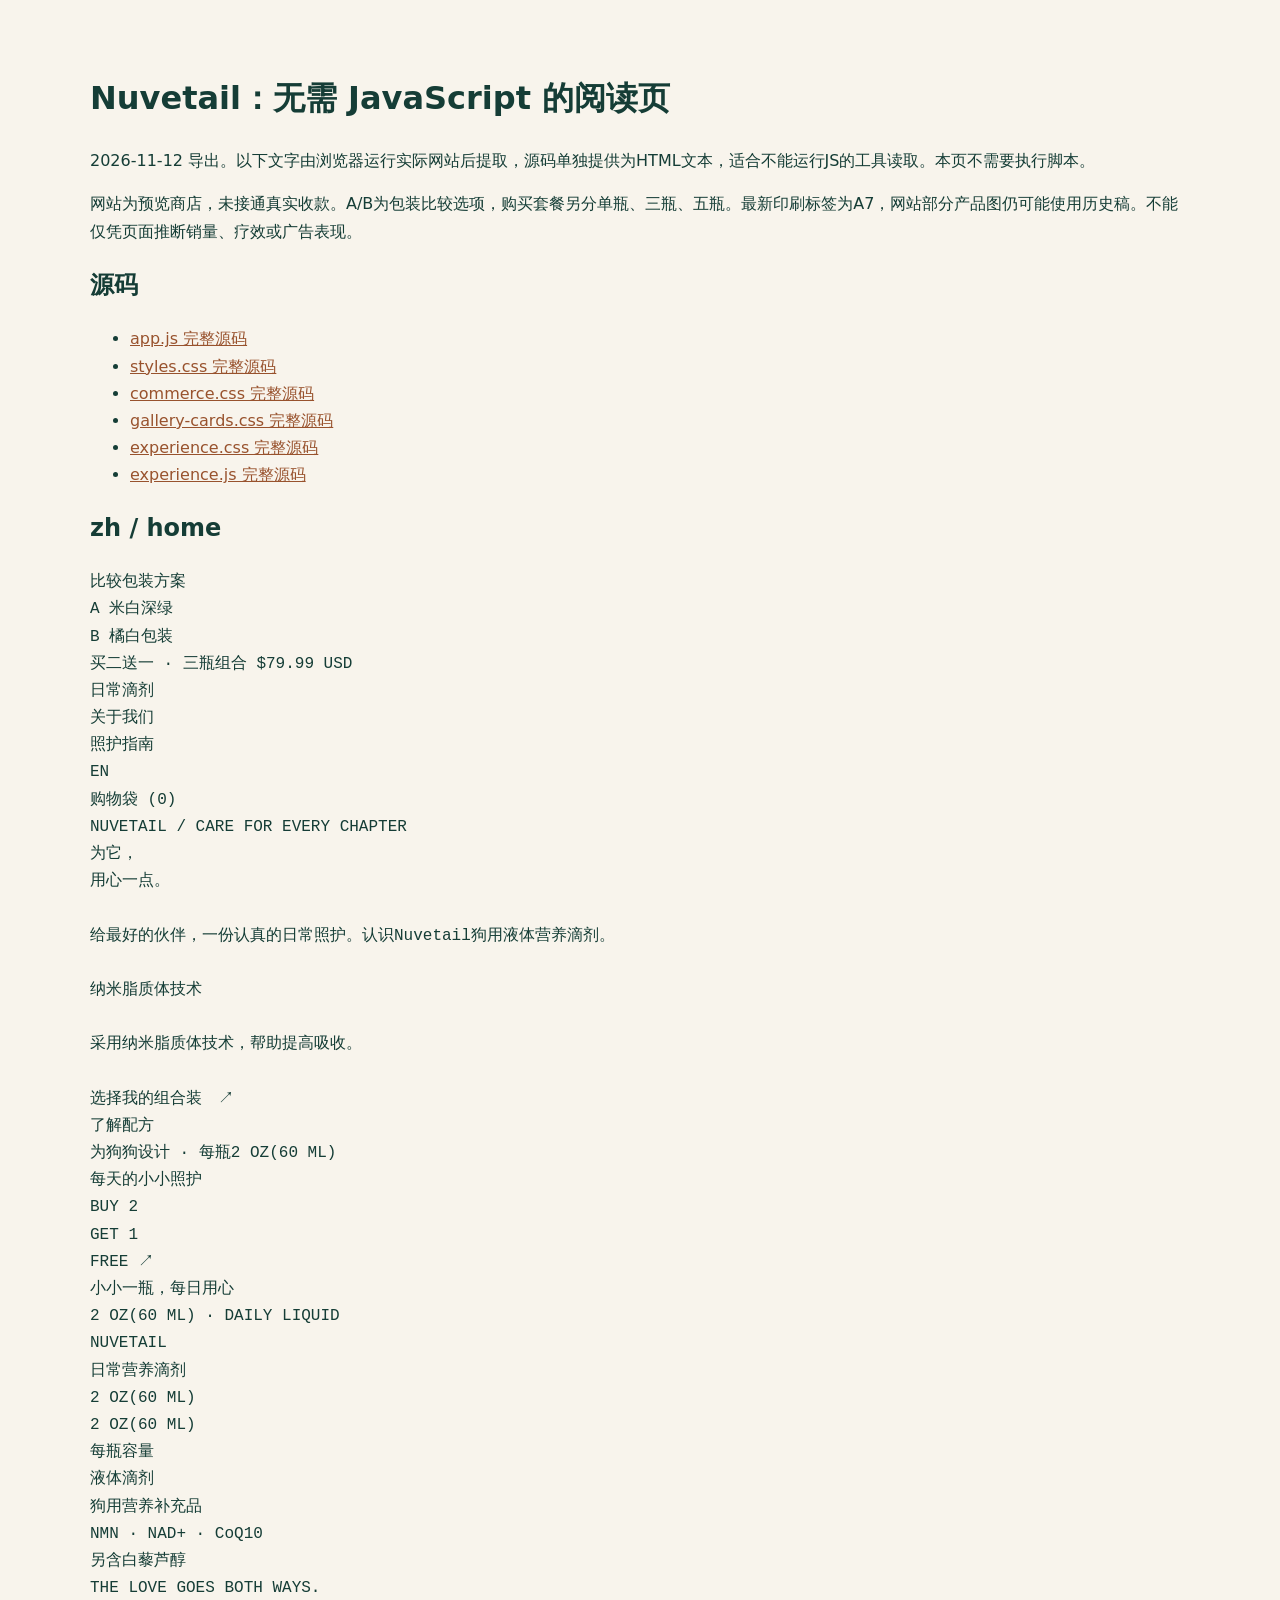
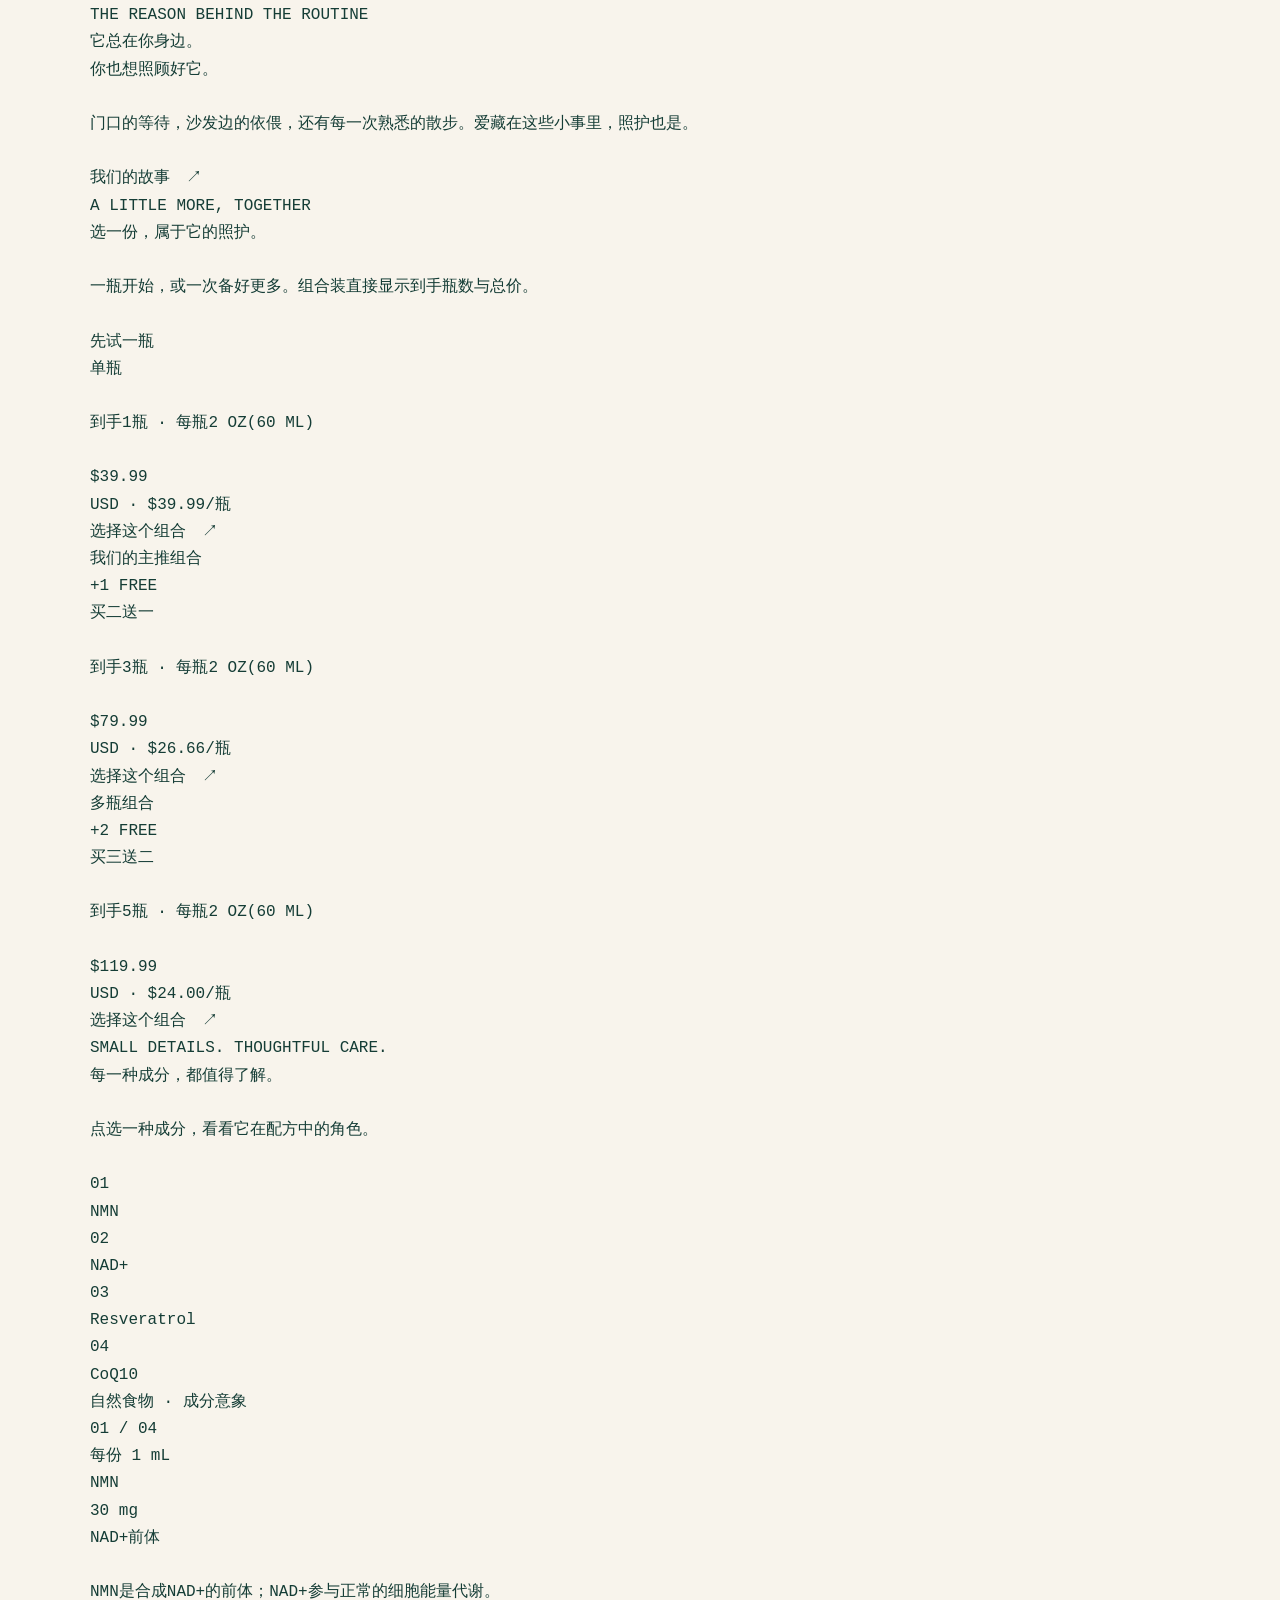
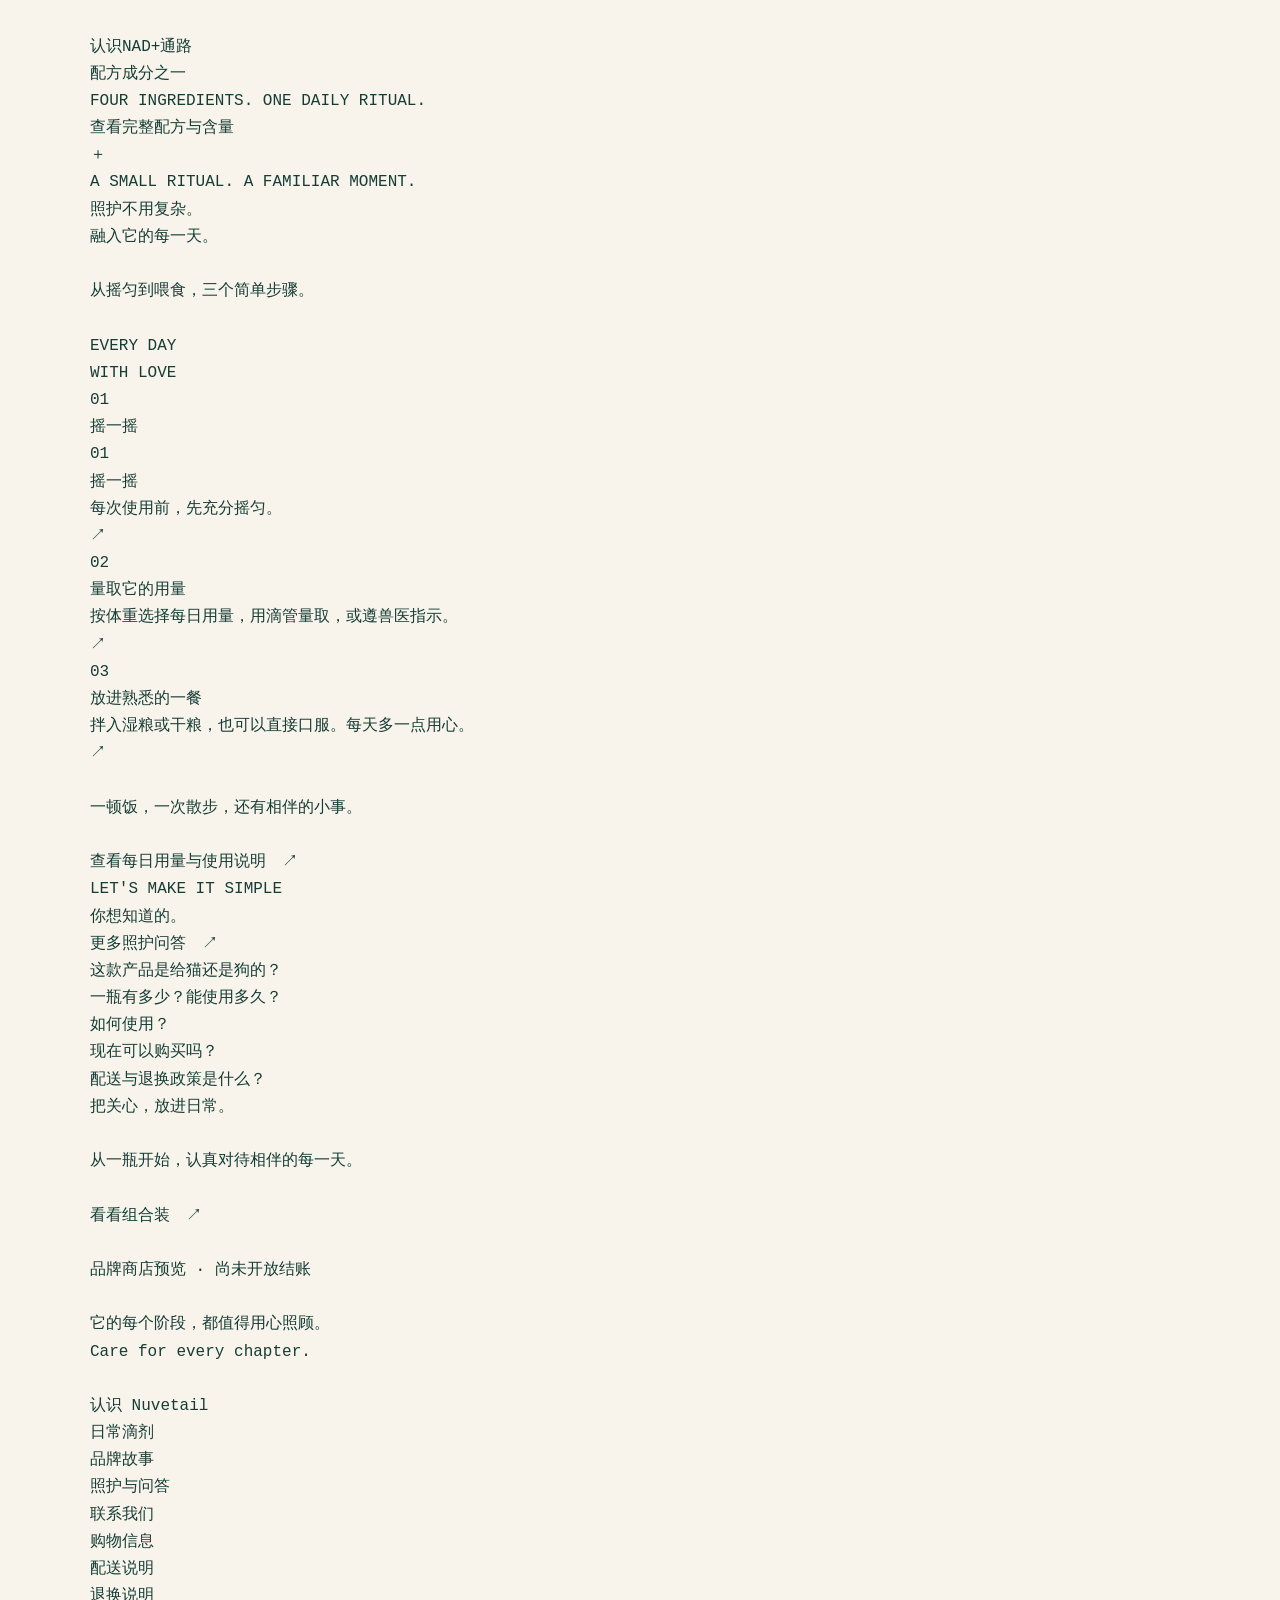
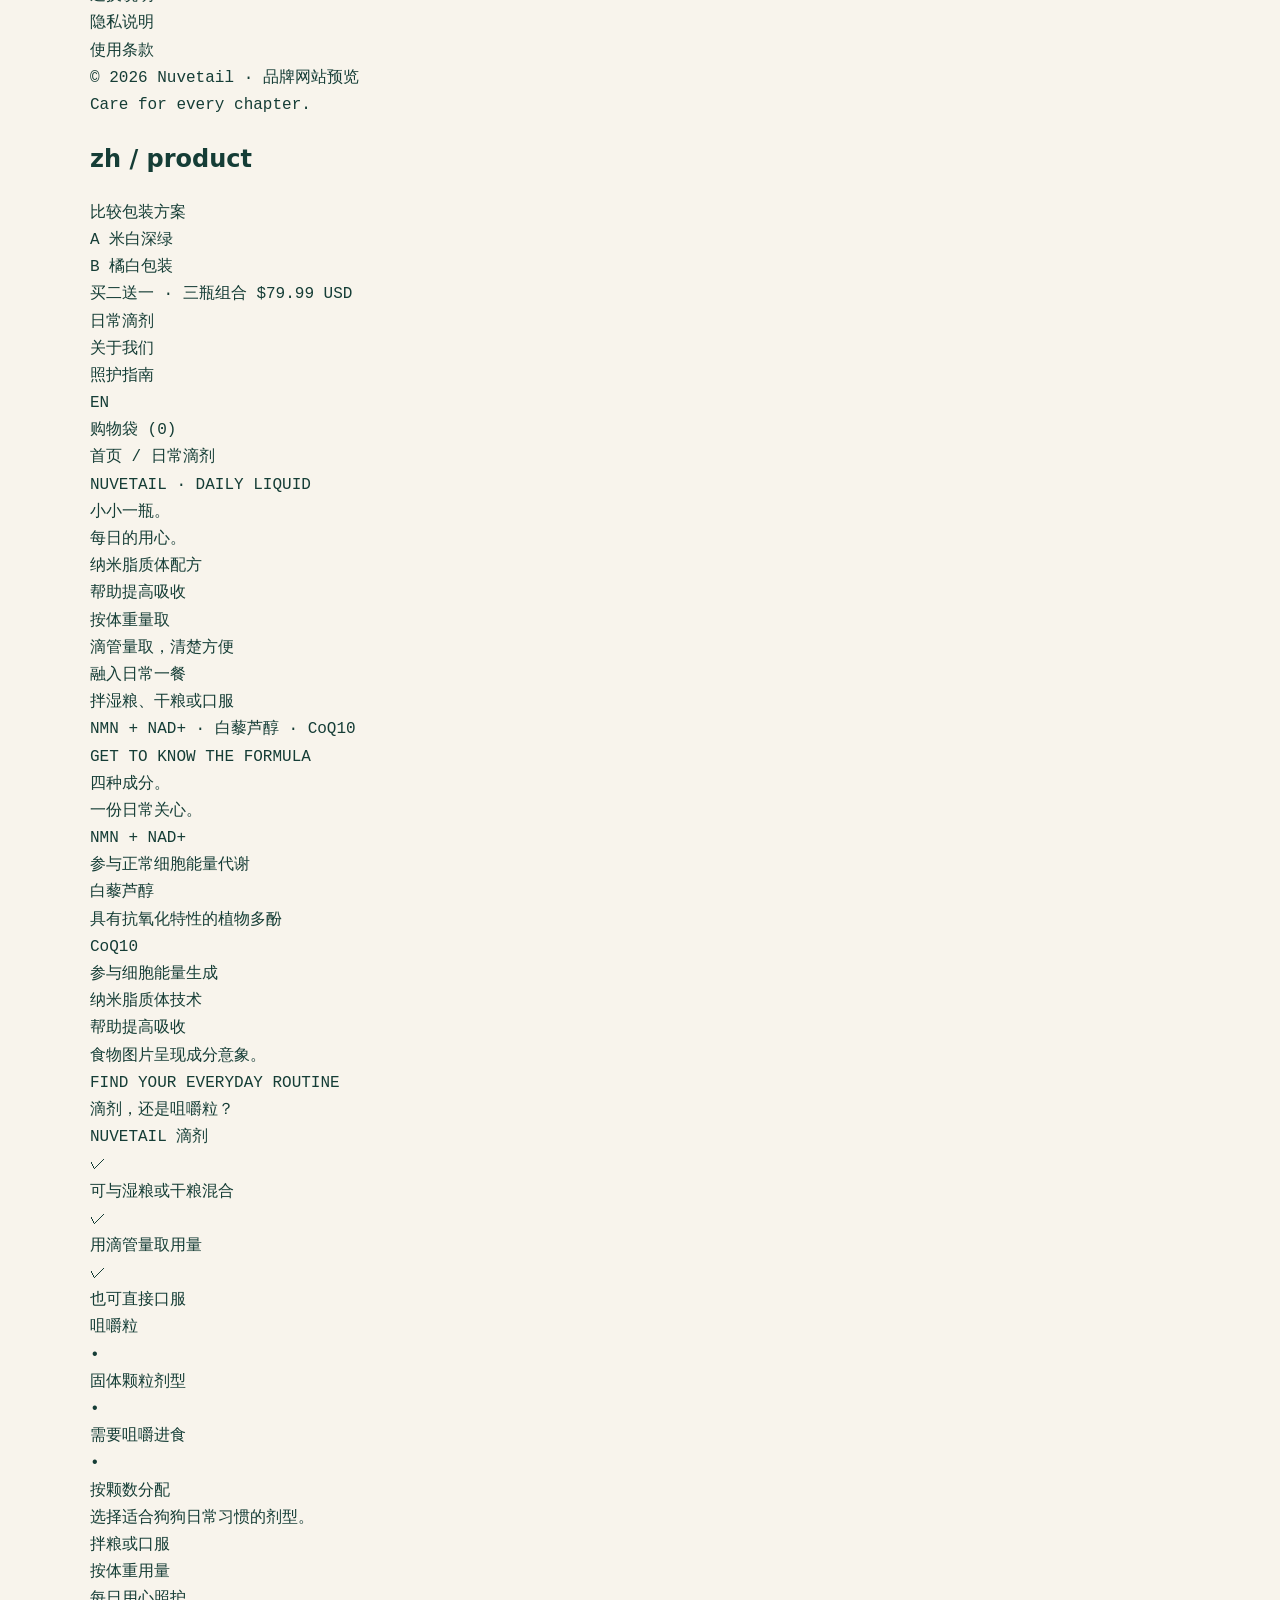
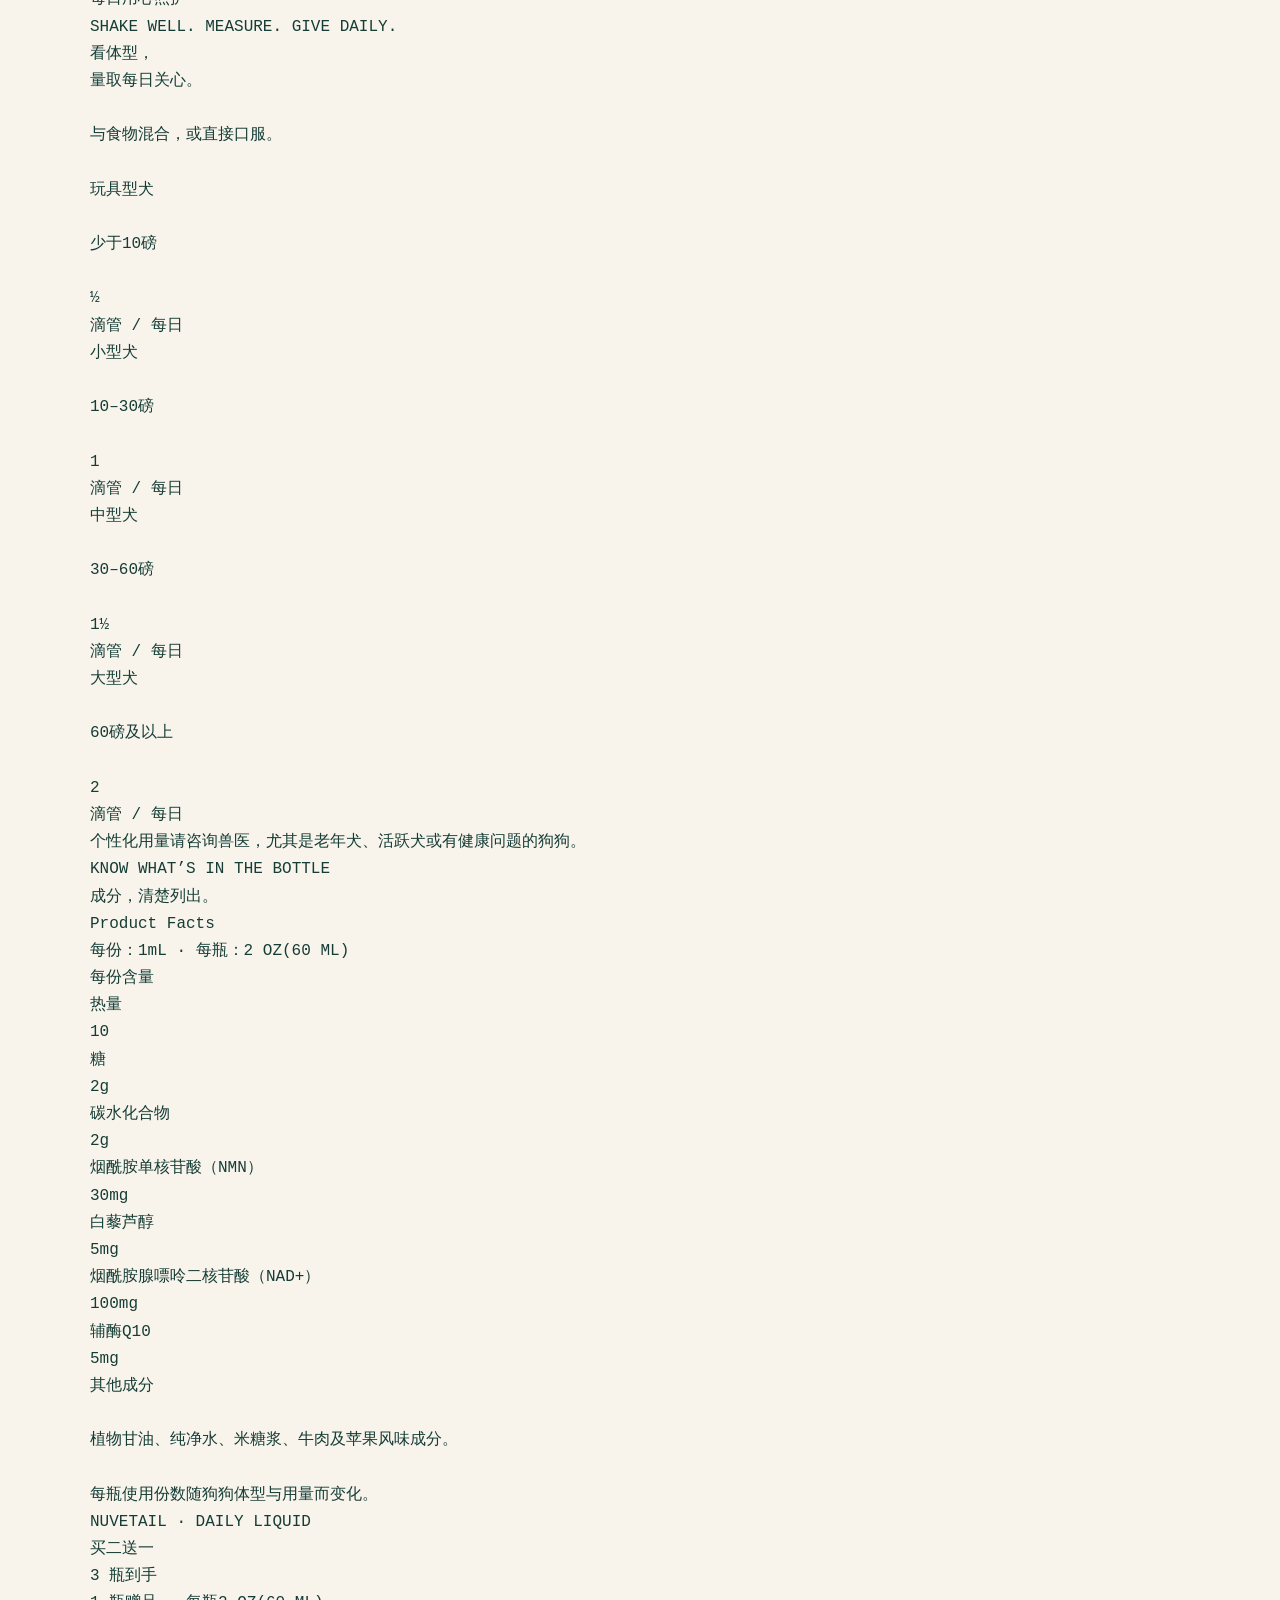
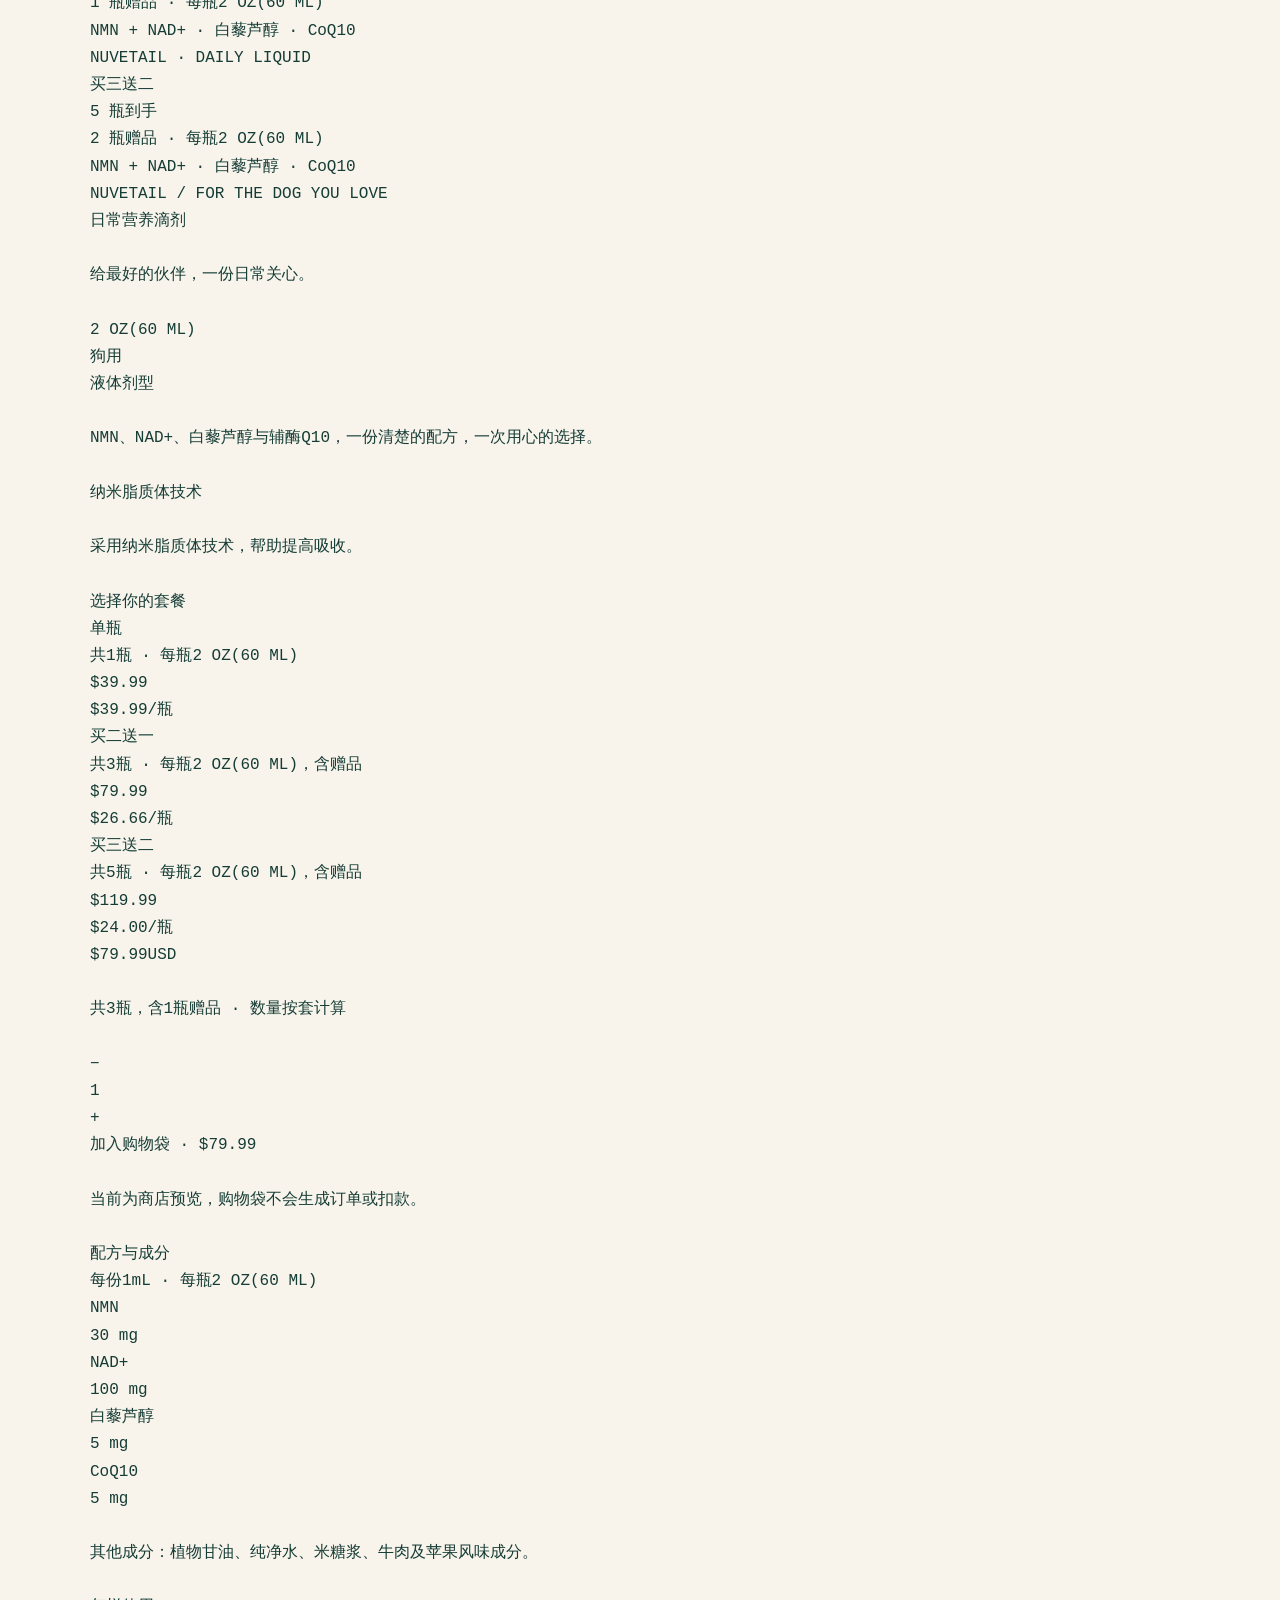
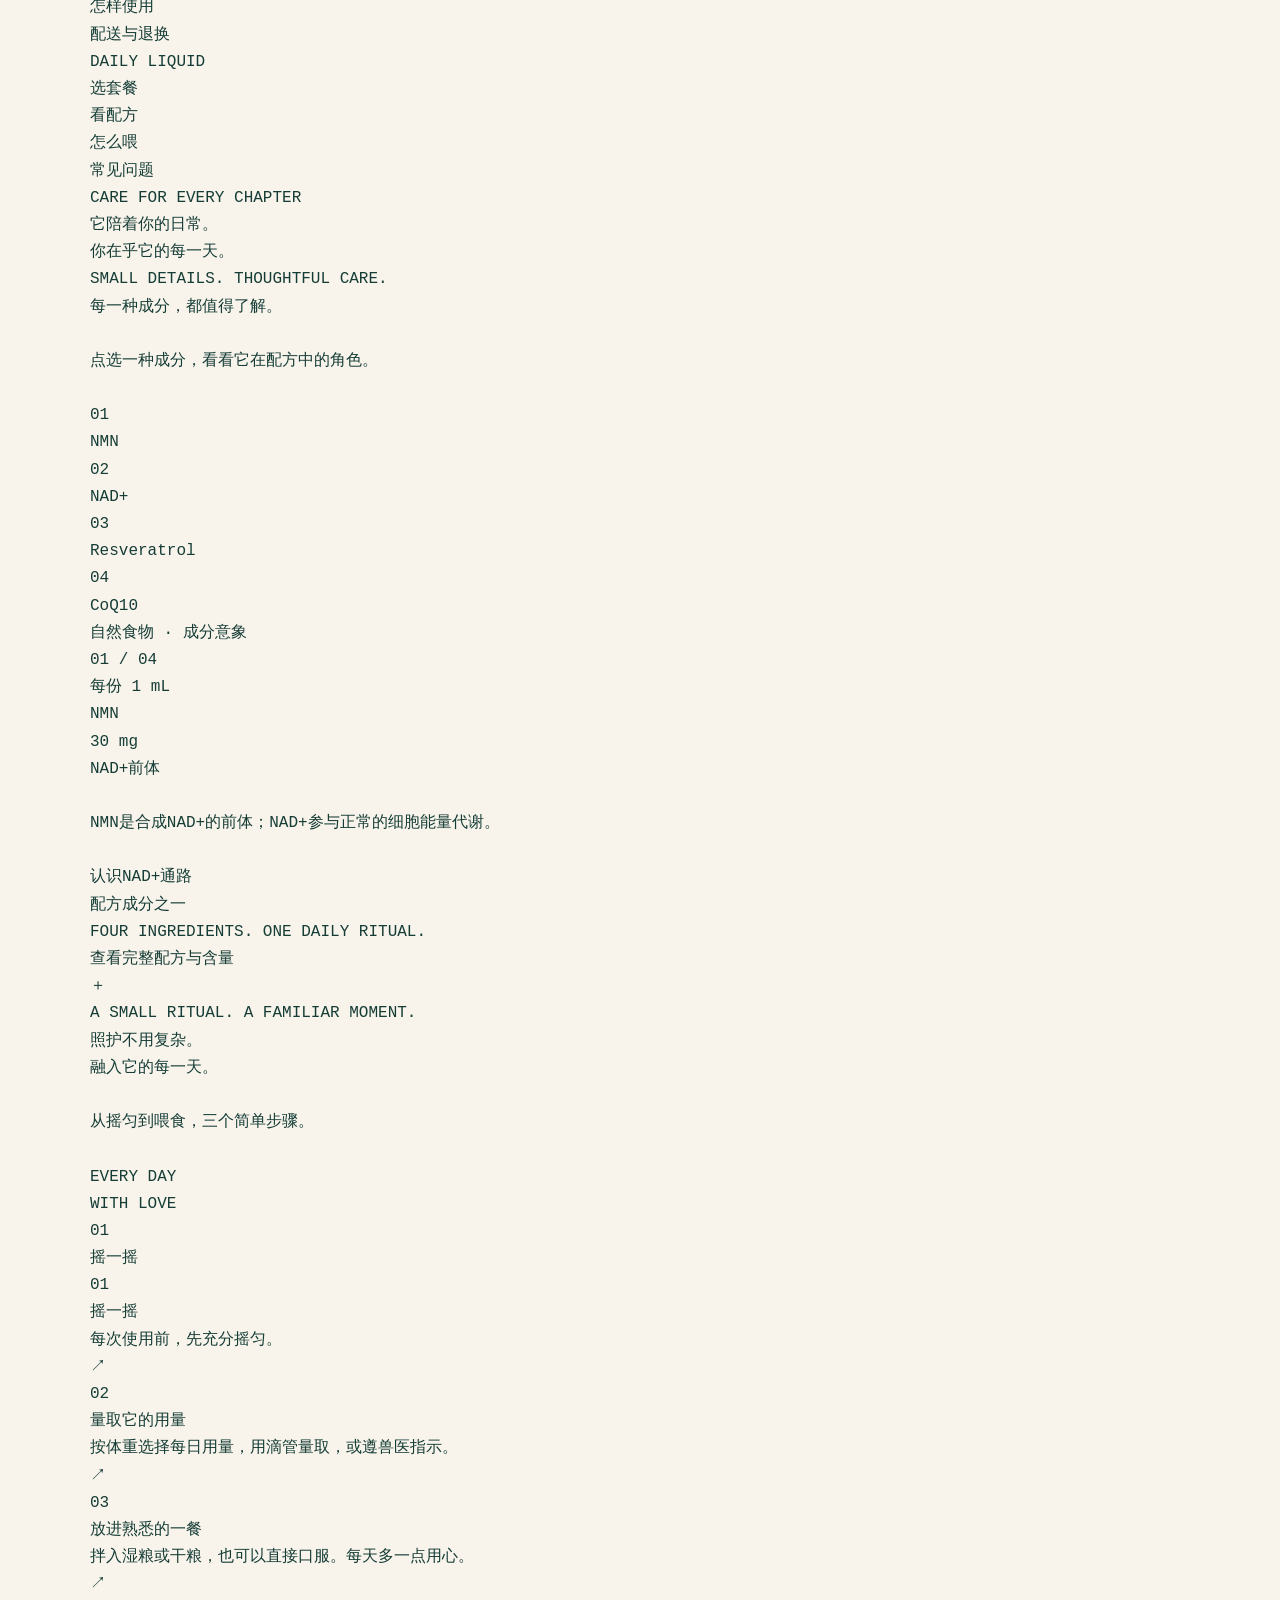
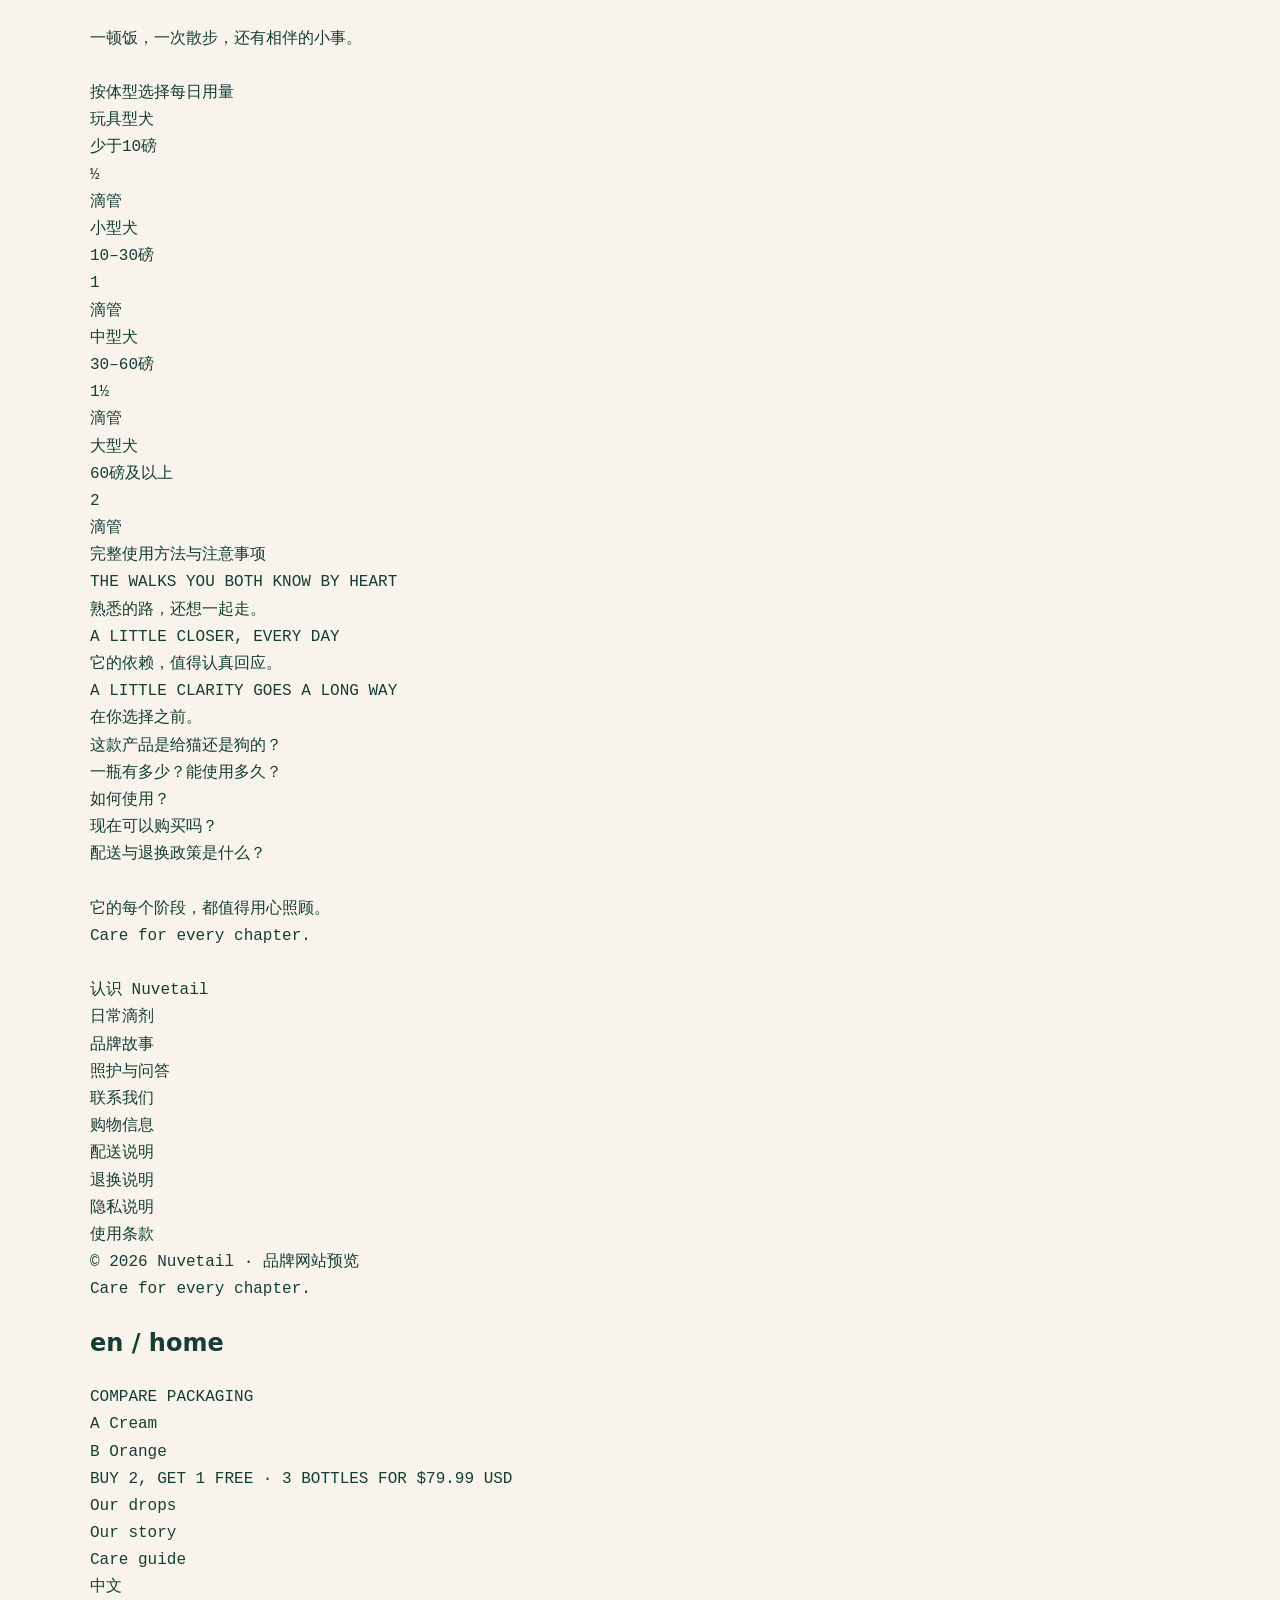
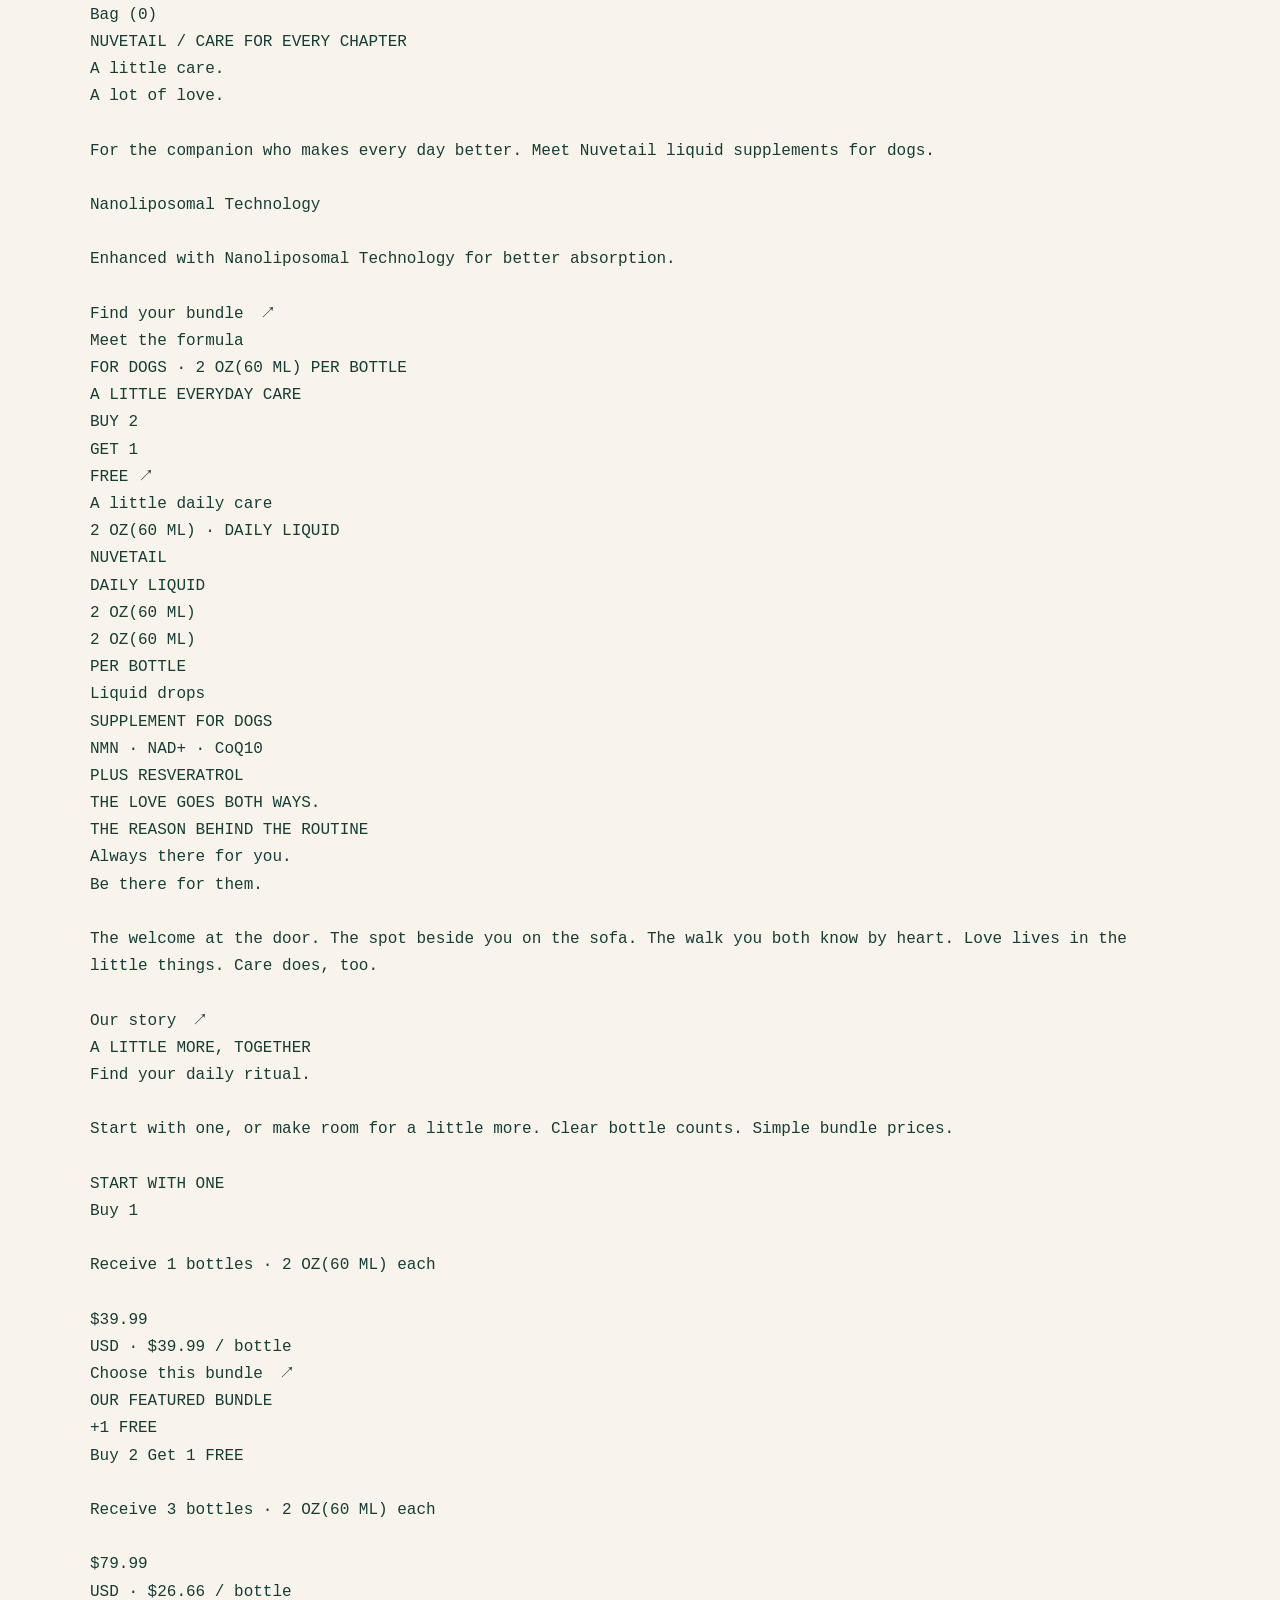
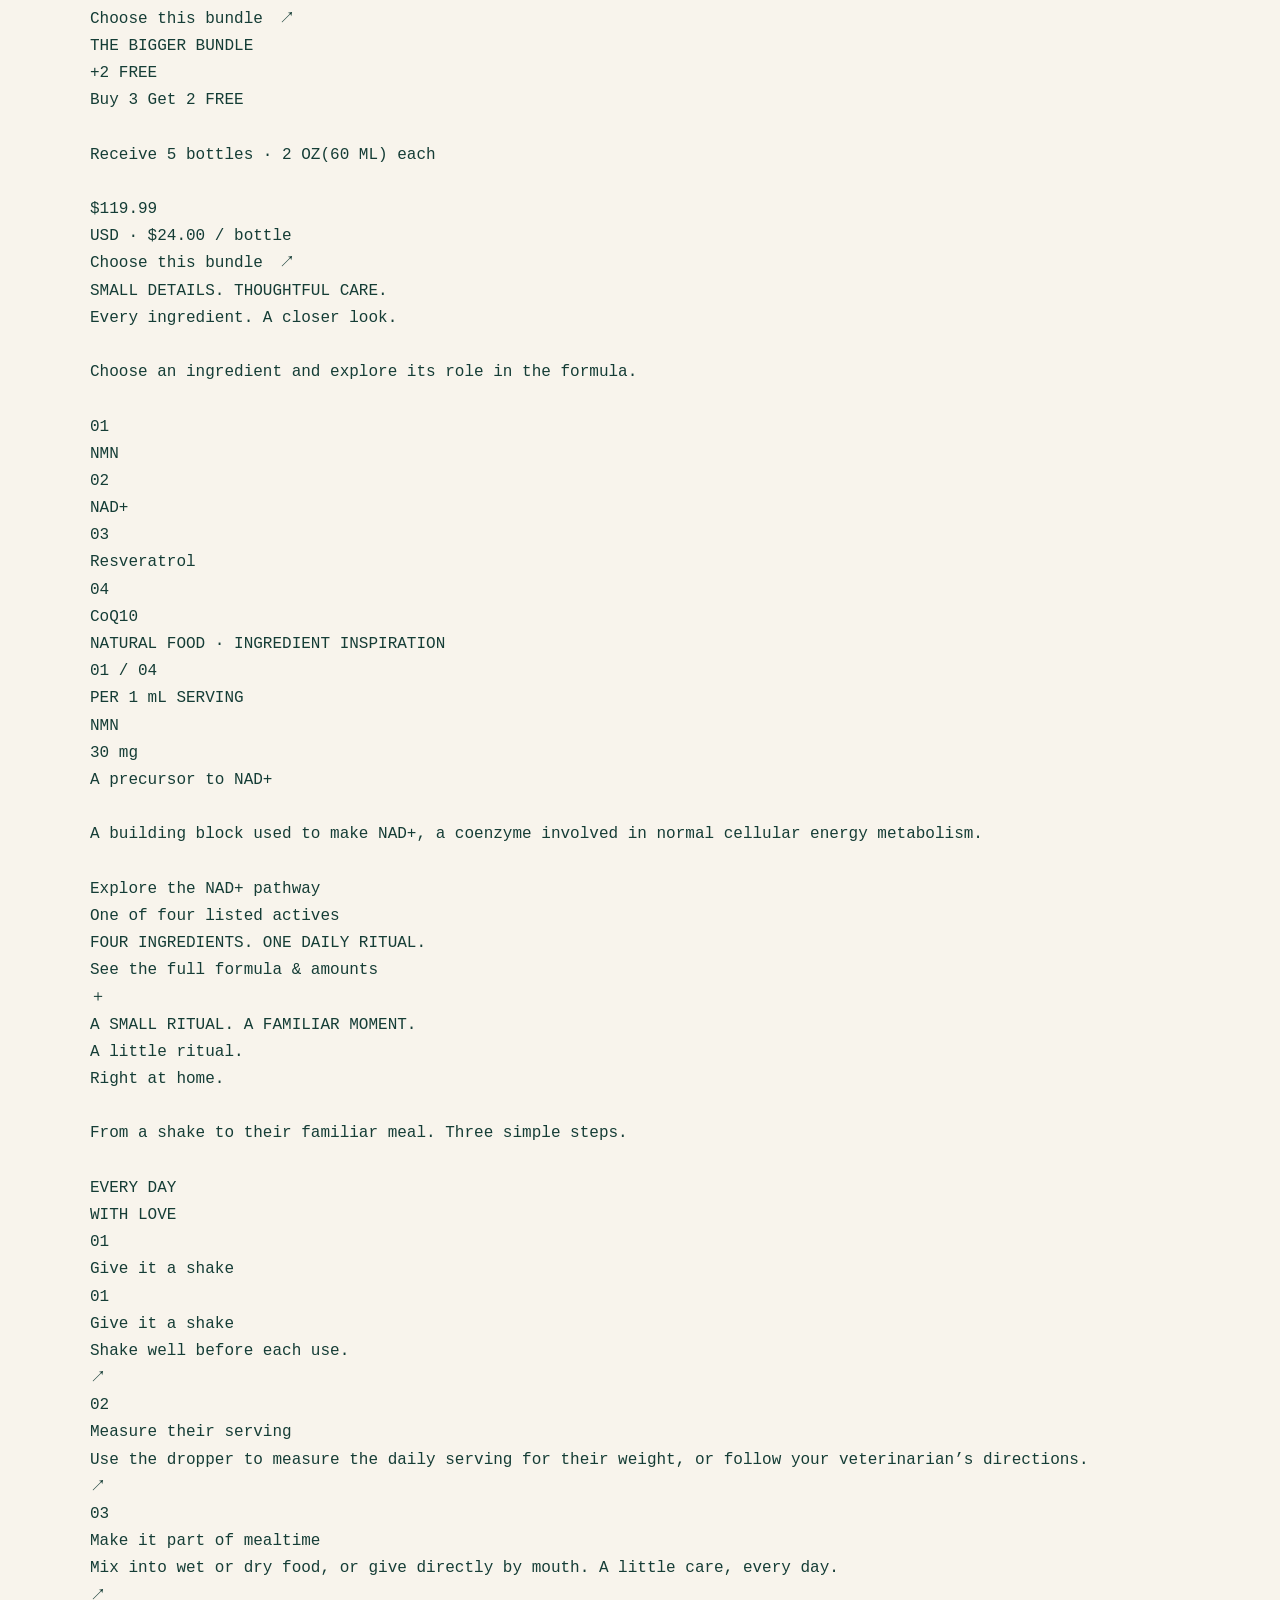
==== argon-read.html @ c36b1bff "Add script-free website text and source reader for Argon" ====
<!doctype html><html lang="zh-CN"><meta charset="utf-8"><meta name="viewport" content="width=device-width"><style>body{max-width:1100px;margin:30px auto;padding:20px;font:16px/1.7 system-ui;color:#153d36;background:#f8f4ec}pre{white-space:pre-wrap;overflow-wrap:anywhere}a{color:#98522d}img{max-width:240px;max-height:300px;object-fit:contain}</style><h1>Nuvetail：无需 JavaScript 的阅读页</h1><p>2026-11-12 导出。以下文字由浏览器运行实际网站后提取，源码单独提供为HTML文本，适合不能运行JS的工具读取。本页不需要执行脚本。</p><p>网站为预览商店，未接通真实收款。A/B为包装比较选项，购买套餐另分单瓶、三瓶、五瓶。最新印刷标签为A7，网站部分产品图仍可能使用历史稿。不能仅凭页面推断销量、疗效或广告表现。</p><h2>源码</h2><ul><li><a href="source-app.js.html">app.js 完整源码</a></li><li><a href="source-styles.css.html">styles.css 完整源码</a></li><li><a href="source-commerce.css.html">commerce.css 完整源码</a></li><li><a href="source-gallery-cards.css.html">gallery-cards.css 完整源码</a></li><li><a href="source-experience.css.html">experience.css 完整源码</a></li><li><a href="source-experience.js.html">experience.js 完整源码</a></li></ul><h2>zh / home</h2><pre>比较包装方案
A 米白深绿
B 橘白包装
买二送一 · 三瓶组合 $79.99 USD
日常滴剂
关于我们
照护指南
EN
购物袋 (0)
NUVETAIL / CARE FOR EVERY CHAPTER
为它，
用心一点。

给最好的伙伴，一份认真的日常照护。认识Nuvetail狗用液体营养滴剂。

纳米脂质体技术

采用纳米脂质体技术，帮助提高吸收。

选择我的组合装　↗︎
了解配方
为狗狗设计 · 每瓶2 OZ(60 ML)
每天的小小照护
BUY 2
GET 1
FREE ↗︎
小小一瓶，每日用心
2 OZ(60 ML) · DAILY LIQUID
NUVETAIL
日常营养滴剂
2 OZ(60 ML)
2 OZ(60 ML)
每瓶容量
液体滴剂
狗用营养补充品
NMN · NAD+ · CoQ10
另含白藜芦醇
THE LOVE GOES BOTH WAYS.
THE REASON BEHIND THE ROUTINE
它总在你身边。
你也想照顾好它。

门口的等待，沙发边的依偎，还有每一次熟悉的散步。爱藏在这些小事里，照护也是。

我们的故事　↗︎
A LITTLE MORE, TOGETHER
选一份，属于它的照护。

一瓶开始，或一次备好更多。组合装直接显示到手瓶数与总价。

先试一瓶
单瓶

到手1瓶 · 每瓶2 OZ(60 ML)

$39.99
USD · $39.99/瓶
选择这个组合　↗︎
我们的主推组合
+1 FREE
买二送一

到手3瓶 · 每瓶2 OZ(60 ML)

$79.99
USD · $26.66/瓶
选择这个组合　↗︎
多瓶组合
+2 FREE
买三送二

到手5瓶 · 每瓶2 OZ(60 ML)

$119.99
USD · $24.00/瓶
选择这个组合　↗︎
SMALL DETAILS. THOUGHTFUL CARE.
每一种成分，都值得了解。

点选一种成分，看看它在配方中的角色。

01
NMN
02
NAD+
03
Resveratrol
04
CoQ10
自然食物 · 成分意象
01 / 04
每份 1 mL
NMN
30 mg
NAD+前体

NMN是合成NAD+的前体；NAD+参与正常的细胞能量代谢。

认识NAD+通路
配方成分之一
FOUR INGREDIENTS. ONE DAILY RITUAL.
查看完整配方与含量
＋
A SMALL RITUAL. A FAMILIAR MOMENT.
照护不用复杂。
融入它的每一天。

从摇匀到喂食，三个简单步骤。

EVERY DAY
WITH LOVE
01
摇一摇
01
摇一摇
每次使用前，先充分摇匀。
↗︎
02
量取它的用量
按体重选择每日用量，用滴管量取，或遵兽医指示。
↗︎
03
放进熟悉的一餐
拌入湿粮或干粮，也可以直接口服。每天多一点用心。
↗︎

一顿饭，一次散步，还有相伴的小事。

查看每日用量与使用说明　↗︎
LET&#x27;S MAKE IT SIMPLE
你想知道的。
更多照护问答　↗︎
这款产品是给猫还是狗的？
一瓶有多少？能使用多久？
如何使用？
现在可以购买吗？
配送与退换政策是什么？
把关心，放进日常。

从一瓶开始，认真对待相伴的每一天。

看看组合装　↗︎

品牌商店预览 · 尚未开放结账

它的每个阶段，都值得用心照顾。
Care for every chapter.

认识 Nuvetail
日常滴剂
品牌故事
照护与问答
联系我们
购物信息
配送说明
退换说明
隐私说明
使用条款
© 2026 Nuvetail · 品牌网站预览
Care for every chapter.</pre><h2>zh / product</h2><pre>比较包装方案
A 米白深绿
B 橘白包装
买二送一 · 三瓶组合 $79.99 USD
日常滴剂
关于我们
照护指南
EN
购物袋 (0)
首页 / 日常滴剂
NUVETAIL · DAILY LIQUID
小小一瓶。
每日的用心。
纳米脂质体配方
帮助提高吸收
按体重量取
滴管量取，清楚方便
融入日常一餐
拌湿粮、干粮或口服
NMN + NAD+ · 白藜芦醇 · CoQ10
GET TO KNOW THE FORMULA
四种成分。
一份日常关心。
NMN + NAD+
参与正常细胞能量代谢
白藜芦醇
具有抗氧化特性的植物多酚
CoQ10
参与细胞能量生成
纳米脂质体技术
帮助提高吸收
食物图片呈现成分意象。
FIND YOUR EVERYDAY ROUTINE
滴剂，还是咀嚼粒？
NUVETAIL 滴剂
✓
可与湿粮或干粮混合
✓
用滴管量取用量
✓
也可直接口服
咀嚼粒
•
固体颗粒剂型
•
需要咀嚼进食
•
按颗数分配
选择适合狗狗日常习惯的剂型。
拌粮或口服
按体重用量
每日用心照护
SHAKE WELL. MEASURE. GIVE DAILY.
看体型，
量取每日关心。

与食物混合，或直接口服。

玩具型犬

少于10磅

½
滴管 / 每日
小型犬

10–30磅

1
滴管 / 每日
中型犬

30–60磅

1½
滴管 / 每日
大型犬

60磅及以上

2
滴管 / 每日
个性化用量请咨询兽医，尤其是老年犬、活跃犬或有健康问题的狗狗。
KNOW WHAT’S IN THE BOTTLE
成分，清楚列出。
Product Facts
每份：1mL · 每瓶：2 OZ(60 ML)
每份含量
热量
10
糖
2g
碳水化合物
2g
烟酰胺单核苷酸（NMN）
30mg
白藜芦醇
5mg
烟酰胺腺嘌呤二核苷酸（NAD+）
100mg
辅酶Q10
5mg
其他成分

植物甘油、纯净水、米糖浆、牛肉及苹果风味成分。

每瓶使用份数随狗狗体型与用量而变化。
NUVETAIL · DAILY LIQUID
买二送一
3 瓶到手
1 瓶赠品 · 每瓶2 OZ(60 ML)
NMN + NAD+ · 白藜芦醇 · CoQ10
NUVETAIL · DAILY LIQUID
买三送二
5 瓶到手
2 瓶赠品 · 每瓶2 OZ(60 ML)
NMN + NAD+ · 白藜芦醇 · CoQ10
NUVETAIL / FOR THE DOG YOU LOVE
日常营养滴剂

给最好的伙伴，一份日常关心。

2 OZ(60 ML)
狗用
液体剂型

NMN、NAD+、白藜芦醇与辅酶Q10，一份清楚的配方，一次用心的选择。

纳米脂质体技术

采用纳米脂质体技术，帮助提高吸收。

选择你的套餐
单瓶
共1瓶 · 每瓶2 OZ(60 ML)
$39.99
$39.99/瓶
买二送一
共3瓶 · 每瓶2 OZ(60 ML)，含赠品
$79.99
$26.66/瓶
买三送二
共5瓶 · 每瓶2 OZ(60 ML)，含赠品
$119.99
$24.00/瓶
$79.99USD

共3瓶，含1瓶赠品 · 数量按套计算

−
1
+
加入购物袋 · $79.99

当前为商店预览，购物袋不会生成订单或扣款。

配方与成分
每份1mL · 每瓶2 OZ(60 ML)
NMN
30 mg
NAD+
100 mg
白藜芦醇
5 mg
CoQ10
5 mg

其他成分：植物甘油、纯净水、米糖浆、牛肉及苹果风味成分。

怎样使用
配送与退换
DAILY LIQUID
选套餐
看配方
怎么喂
常见问题
CARE FOR EVERY CHAPTER
它陪着你的日常。
你在乎它的每一天。
SMALL DETAILS. THOUGHTFUL CARE.
每一种成分，都值得了解。

点选一种成分，看看它在配方中的角色。

01
NMN
02
NAD+
03
Resveratrol
04
CoQ10
自然食物 · 成分意象
01 / 04
每份 1 mL
NMN
30 mg
NAD+前体

NMN是合成NAD+的前体；NAD+参与正常的细胞能量代谢。

认识NAD+通路
配方成分之一
FOUR INGREDIENTS. ONE DAILY RITUAL.
查看完整配方与含量
＋
A SMALL RITUAL. A FAMILIAR MOMENT.
照护不用复杂。
融入它的每一天。

从摇匀到喂食，三个简单步骤。

EVERY DAY
WITH LOVE
01
摇一摇
01
摇一摇
每次使用前，先充分摇匀。
↗︎
02
量取它的用量
按体重选择每日用量，用滴管量取，或遵兽医指示。
↗︎
03
放进熟悉的一餐
拌入湿粮或干粮，也可以直接口服。每天多一点用心。
↗︎

一顿饭，一次散步，还有相伴的小事。

按体型选择每日用量
玩具型犬
少于10磅
½
滴管
小型犬
10–30磅
1
滴管
中型犬
30–60磅
1½
滴管
大型犬
60磅及以上
2
滴管
完整使用方法与注意事项
THE WALKS YOU BOTH KNOW BY HEART
熟悉的路，还想一起走。
A LITTLE CLOSER, EVERY DAY
它的依赖，值得认真回应。
A LITTLE CLARITY GOES A LONG WAY
在你选择之前。
这款产品是给猫还是狗的？
一瓶有多少？能使用多久？
如何使用？
现在可以购买吗？
配送与退换政策是什么？

它的每个阶段，都值得用心照顾。
Care for every chapter.

认识 Nuvetail
日常滴剂
品牌故事
照护与问答
联系我们
购物信息
配送说明
退换说明
隐私说明
使用条款
© 2026 Nuvetail · 品牌网站预览
Care for every chapter.</pre><h2>en / home</h2><pre>COMPARE PACKAGING
A Cream
B Orange
BUY 2, GET 1 FREE · 3 BOTTLES FOR $79.99 USD
Our drops
Our story
Care guide
中文
Bag (0)
NUVETAIL / CARE FOR EVERY CHAPTER
A little care.
A lot of love.

For the companion who makes every day better. Meet Nuvetail liquid supplements for dogs.

Nanoliposomal Technology

Enhanced with Nanoliposomal Technology for better absorption.

Find your bundle　↗︎
Meet the formula
FOR DOGS · 2 OZ(60 ML) PER BOTTLE
A LITTLE EVERYDAY CARE
BUY 2
GET 1
FREE ↗︎
A little daily care
2 OZ(60 ML) · DAILY LIQUID
NUVETAIL
DAILY LIQUID
2 OZ(60 ML)
2 OZ(60 ML)
PER BOTTLE
Liquid drops
SUPPLEMENT FOR DOGS
NMN · NAD+ · CoQ10
PLUS RESVERATROL
THE LOVE GOES BOTH WAYS.
THE REASON BEHIND THE ROUTINE
Always there for you.
Be there for them.

The welcome at the door. The spot beside you on the sofa. The walk you both know by heart. Love lives in the little things. Care does, too.

Our story　↗︎
A LITTLE MORE, TOGETHER
Find your daily ritual.

Start with one, or make room for a little more. Clear bottle counts. Simple bundle prices.

START WITH ONE
Buy 1

Receive 1 bottles · 2 OZ(60 ML) each

$39.99
USD · $39.99 / bottle
Choose this bundle　↗︎
OUR FEATURED BUNDLE
+1 FREE
Buy 2 Get 1 FREE

Receive 3 bottles · 2 OZ(60 ML) each

$79.99
USD · $26.66 / bottle
Choose this bundle　↗︎
THE BIGGER BUNDLE
+2 FREE
Buy 3 Get 2 FREE

Receive 5 bottles · 2 OZ(60 ML) each

$119.99
USD · $24.00 / bottle
Choose this bundle　↗︎
SMALL DETAILS. THOUGHTFUL CARE.
Every ingredient. A closer look.

Choose an ingredient and explore its role in the formula.

01
NMN
02
NAD+
03
Resveratrol
04
CoQ10
NATURAL FOOD · INGREDIENT INSPIRATION
01 / 04
PER 1 mL SERVING
NMN
30 mg
A precursor to NAD+

A building block used to make NAD+, a coenzyme involved in normal cellular energy metabolism.

Explore the NAD+ pathway
One of four listed actives
FOUR INGREDIENTS. ONE DAILY RITUAL.
See the full formula &amp; amounts
＋
A SMALL RITUAL. A FAMILIAR MOMENT.
A little ritual.
Right at home.

From a shake to their familiar meal. Three simple steps.

EVERY DAY
WITH LOVE
01
Give it a shake
01
Give it a shake
Shake well before each use.
↗︎
02
Measure their serving
Use the dropper to measure the daily serving for their weight, or follow your veterinarian’s directions.
↗︎
03
Make it part of mealtime
Mix into wet or dry food, or give directly by mouth. A little care, every day.
↗︎

Their meal. Your walk. The little things you share.

See daily servings &amp; directions　↗︎
LET&#x27;S MAKE IT SIMPLE
Good questions.
More care questions　↗︎
Is this for cats or dogs?
What size is the bottle?
How should it be used?
Can I order now?
What about shipping and returns?
Make room for a little care.

Start with a bottle. Make the little moments count.

Explore the bundles　↗︎

BRAND STORE PREVIEW · CHECKOUT NOT OPEN

A little thought. A little care. Every chapter.
Care for every chapter.

EXPLORE
Our drops
Our story
Care &amp; questions
Contact
HELP &amp; INFORMATION
Shipping
Returns
Privacy
Terms
© 2026 Nuvetail · Brand website preview
Care for every chapter.</pre><h2>en / product</h2><pre>COMPARE PACKAGING
A Cream
B Orange
BUY 2, GET 1 FREE · 3 BOTTLES FOR $79.99 USD
Our drops
Our story
Care guide
中文
Bag (0)
Home / Daily Liquid
NUVETAIL · DAILY LIQUID
A daily ritual.
Made for them.
Nanoliposomal formula
FOR BETTER ABSORPTION
A measured serving
MEASURE WITH A DROPPER
Fits their mealtime
MIX WITH FOOD OR GIVE ORALLY
NMN + NAD+ · RESVERATROL · CoQ10
GET TO KNOW THE FORMULA
Four ingredients.
One daily ritual.
NMN + NAD+
A role in cellular energy metabolism
Resveratrol
A plant polyphenol with antioxidant properties
CoQ10
Participates in cellular energy production
Nanoliposomal technology
For better absorption
Food imagery illustrates ingredient themes.
FIND YOUR EVERYDAY ROUTINE
Liquid or chews?
NUVETAIL LIQUID
✓
Mix with wet or dry food
✓
Measure with a dropper
✓
An option to give orally
CHEWS
•
A solid bite format
•
A texture to chew
•
Served as individual pieces
Choose the format that fits your dog’s routine.
WITH FOOD OR ORALLY
WEIGHT-BASED DOSE
A DAILY CARE RITUAL
SHAKE WELL. MEASURE. GIVE DAILY.
Daily care,
by their size.

Mix with food, or give directly by mouth.

Toy

&lt;10 lb

½
dropper daily
Small

10–30 lb

1
dropper daily
Medium

30–60 lb

1½
droppers daily
Large

60+ lb

2
droppers daily
For a tailored dose, ask your vet—especially for senior, active dogs or dogs with health conditions.
KNOW WHAT’S IN THE BOTTLE
Inside every drop.
Product Facts
Serving size: 1 mL · Net contents: 2 OZ(60 ML)
Amount per serving
Calories
10
Sugar
2g
Carbohydrate
2g
Nicotinamide Mononucleotide (NMN)
30mg
Resveratrol
5mg
Nicotinamide Adenine Dinucleotide (NAD+)
100mg
Coenzyme Q10
5mg
Other ingredients

Vegetable glycerin, purified water, rice syrup, beef and apple flavoring.

Servings per bottle vary by dog size and dose.
NUVETAIL · DAILY LIQUID
Buy 2 Get 1 FREE
3 BOTTLES
1 FREE · EACH 2 OZ(60 ML)
NMN + NAD+ · RESVERATROL · CoQ10
NUVETAIL · DAILY LIQUID
Buy 3 Get 2 FREE
5 BOTTLES
2 FREE · EACH 2 OZ(60 ML)
NMN + NAD+ · RESVERATROL · CoQ10
NUVETAIL / FOR THE DOG YOU LOVE
Daily Liquid

A little everyday care for your favorite companion.

2 OZ(60 ML)
FOR DOGS
LIQUID FORMAT

NMN, NAD+, resveratrol and CoQ10. A closer look at the ingredients behind a thoughtful choice.

Nanoliposomal Technology

Enhanced with Nanoliposomal Technology for better absorption.

Choose your bundle
Buy 1
Receive 1 bottles · 2 OZ(60 ML) each
$39.99
$39.99 / bottle
Buy 2 Get 1 FREE
Receive 3 bottles · 2 OZ(60 ML) each; includes 1 free
$79.99
$26.66 / bottle
Buy 3 Get 2 FREE
Receive 5 bottles · 2 OZ(60 ML) each; includes 2 free
$119.99
$24.00 / bottle
$79.99USD

Receive 3 bottles, including 1 free · Quantity counts bundles

−
1
+
Add to bag · $79.99

Store preview. Your bag does not create an order or charge.

Formula &amp; ingredients
Per 1 mL serving · 2 OZ(60 ML) per bottle
NMN
30 mg
NAD+
100 mg
Resveratrol
5 mg
CoQ10
5 mg

Other ingredients: vegetable glycerin, purified water, rice syrup, and beef and apple flavoring.

Directions
Shipping &amp; returns
DAILY LIQUID
Bundles
Ingredients
How to use
Questions
CARE FOR EVERY CHAPTER
They know your days.
You care about theirs.
SMALL DETAILS. THOUGHTFUL CARE.
Every ingredient. A closer look.

Choose an ingredient and explore its role in the formula.

01
NMN
02
NAD+
03
Resveratrol
04
CoQ10
NATURAL FOOD · INGREDIENT INSPIRATION
01 / 04
PER 1 mL SERVING
NMN
30 mg
A precursor to NAD+

A building block used to make NAD+, a coenzyme involved in normal cellular energy metabolism.

Explore the NAD+ pathway
One of four listed actives
FOUR INGREDIENTS. ONE DAILY RITUAL.
See the full formula &amp; amounts
＋
A SMALL RITUAL. A FAMILIAR MOMENT.
A little ritual.
Right at home.

From a shake to their familiar meal. Three simple steps.

EVERY DAY
WITH LOVE
01
Give it a shake
01
Give it a shake
Shake well before each use.
↗︎
02
Measure their serving
Use the dropper to measure the daily serving for their weight, or follow your veterinarian’s directions.
↗︎
03
Make it part of mealtime
Mix into wet or dry food, or give directly by mouth. A little care, every day.
↗︎

Their meal. Your walk. The little things you share.

Daily dose by size
Toy
&lt;10 lb
½
dropper
Small
10–30 lb
1
dropper
Medium
30–60 lb
1½
droppers
Large
60+ lb
2
droppers
Full directions &amp; precautions
THE WALKS YOU BOTH KNOW BY HEART
Your favorite walking partner.
A LITTLE CLOSER, EVERY DAY
For the love that goes both ways.
A LITTLE CLARITY GOES A LONG WAY
Before you choose.
Is this for cats or dogs?
What size is the bottle?
How should it be used?
Can I order now?
What about shipping and returns?

A little thought. A little care. Every chapter.
Care for every chapter.

EXPLORE
Our drops
Our story
Care &amp; questions
Contact
HELP &amp; INFORMATION
Shipping
Returns
Privacy
Terms
© 2026 Nuvetail · Brand website preview
Care for every chapter.</pre><h2>图片及素材文件</h2><ul><li><a href="assets/care-six-illustrations.png">care-six-illustrations.png</a></li><li><a href="assets/companionship.png">companionship.png</a></li><li><a href="assets/daily-care-scenes.png">daily-care-scenes.png</a></li><li><a href="assets/dropper-amber-brown.png">dropper-amber-brown.png</a></li><li><a href="assets/dropper-meal-real-shape.png">dropper-meal-real-shape.png</a></li><li><a href="assets/dropper-real-shape.png">dropper-real-shape.png</a></li><li><a href="assets/gallery-editorial-atlas.png">gallery-editorial-atlas.png</a></li><li><a href="assets/ingredient-concepts.png">ingredient-concepts.png</a></li><li><a href="assets/logo-board.png">logo-board.png</a></li><li><a href="assets/natural-ingredient-foods.png">natural-ingredient-foods.png</a></li><li><a href="assets/nuvetail-logo-transparent-hd.png">nuvetail-logo-transparent-hd.png</a></li><li><a href="assets/packaging-a-filled-brown.png">packaging-a-filled-brown.png</a></li><li><a href="assets/packaging-a-label.pdf">packaging-a-label.pdf</a></li><li><a href="assets/packaging-a-label.png">packaging-a-label.png</a></li><li><a href="assets/packaging-a-original-board.png">packaging-a-original-board.png</a></li><li><a href="assets/packaging-a-real-bulb.png">packaging-a-real-bulb.png</a></li><li><a href="assets/packaging-a-scene-filled-brown.png">packaging-a-scene-filled-brown.png</a></li><li><a href="assets/packaging-a-scene-real-bulb.png">packaging-a-scene-real-bulb.png</a></li><li><a href="assets/packaging-a-scene.png">packaging-a-scene.png</a></li><li><a href="assets/packaging-orange-filled-brown.png">packaging-orange-filled-brown.png</a></li><li><a href="assets/packaging-orange-real-bulb.png">packaging-orange-real-bulb.png</a></li><li><a href="assets/packaging-orange-scene-filled-brown.png">packaging-orange-scene-filled-brown.png</a></li><li><a href="assets/packaging-orange-scene-real-bulb.png">packaging-orange-scene-real-bulb.png</a></li><li><a href="assets/packaging-orange-scene.png">packaging-orange-scene.png</a></li><li><a href="assets/packaging-orange-single.png">packaging-orange-single.png</a></li><li><a href="assets/product-story-atlas.png">product-story-atlas.png</a></li><li><a href="assets/stock-five.png">stock-five.png</a></li><li><a href="assets/stock-original.png">stock-original.png</a></li><li><a href="assets/stock-single.png">stock-single.png</a></li><li><a href="assets/stock-triple.png">stock-triple.png</a></li></ul></html>
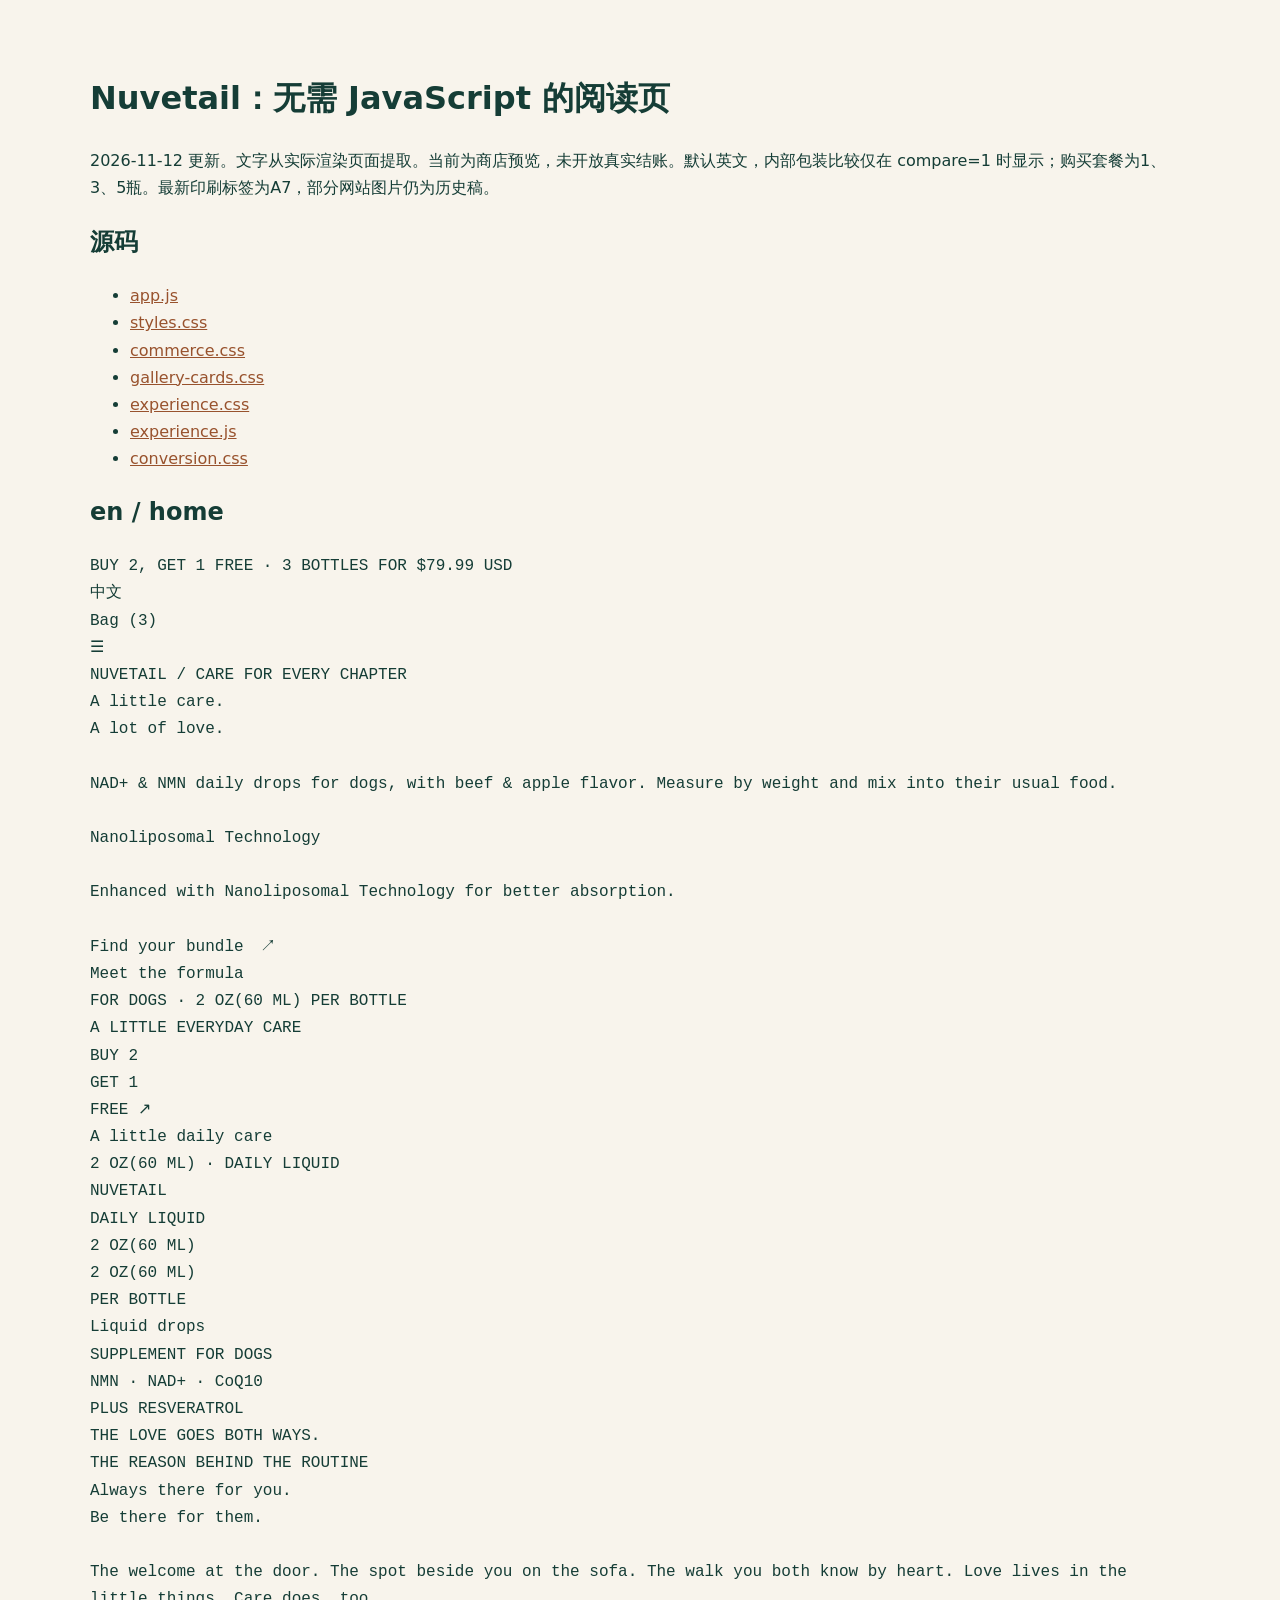
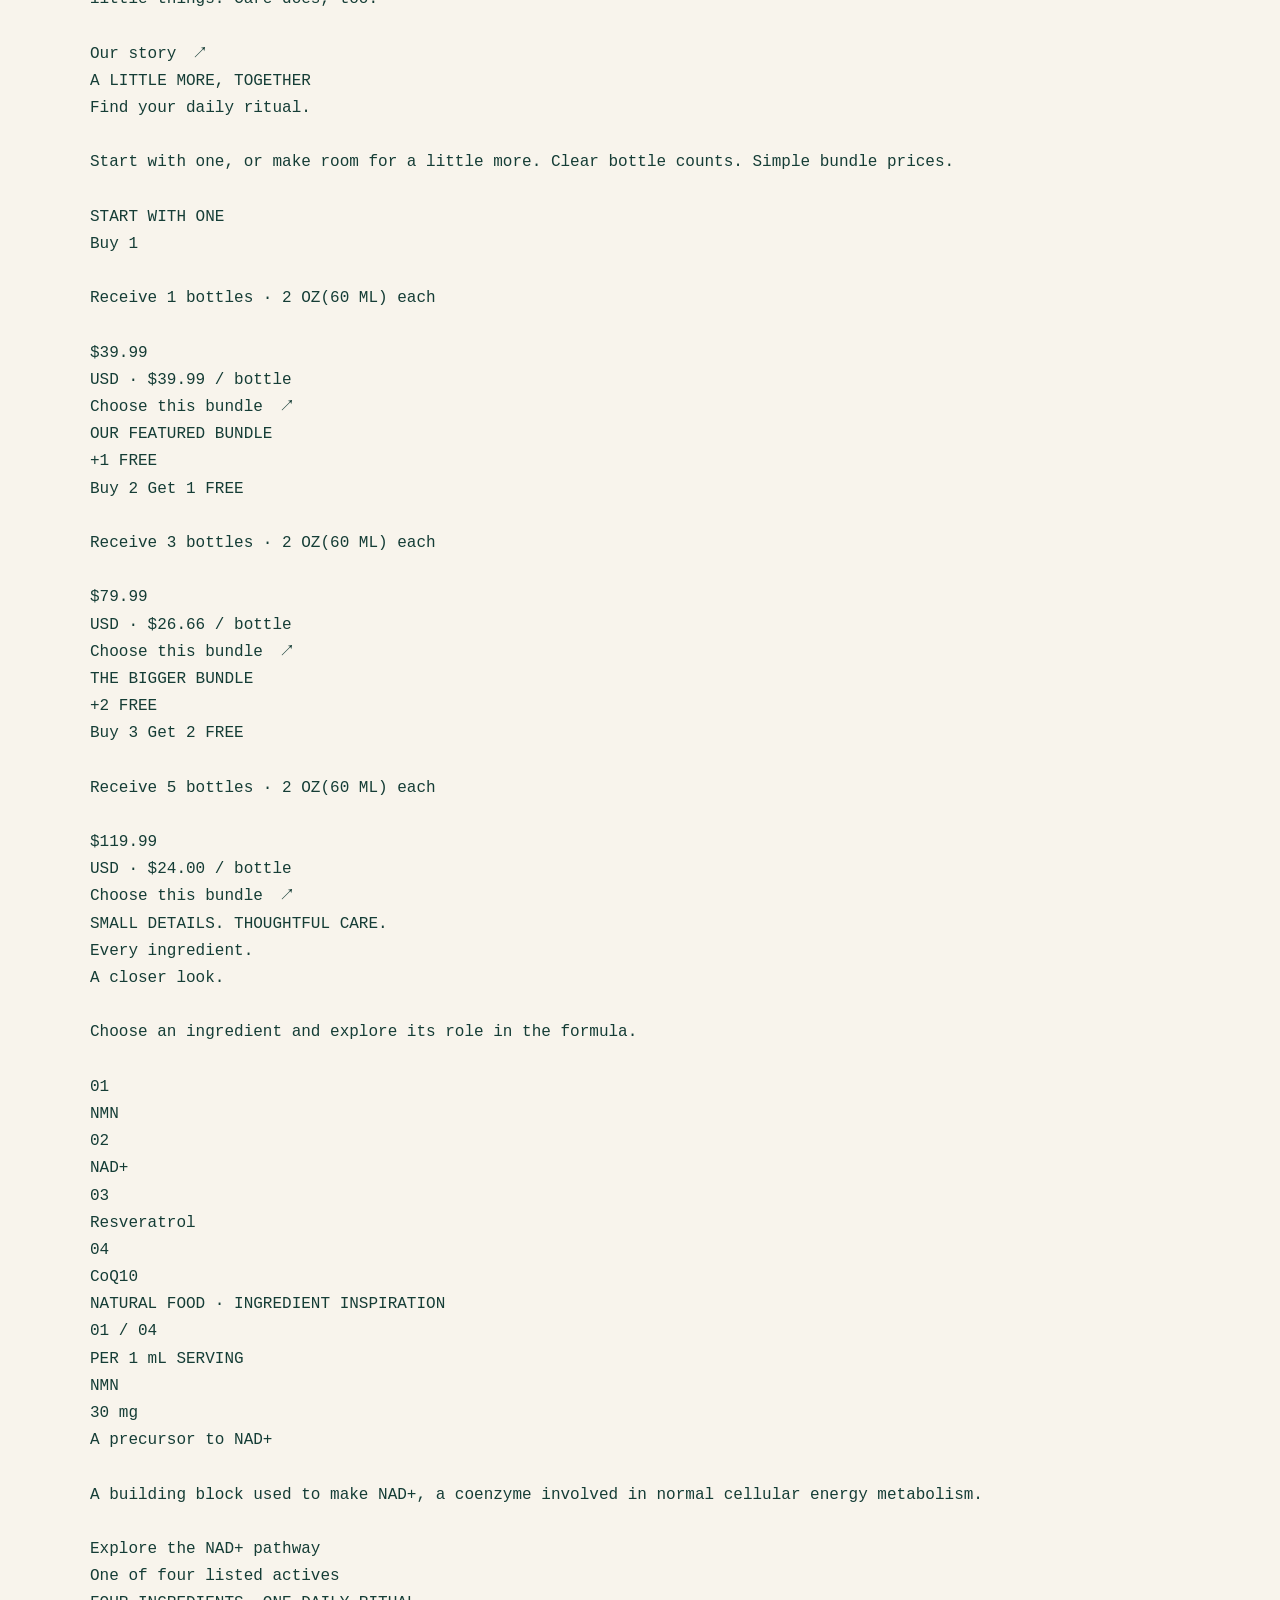
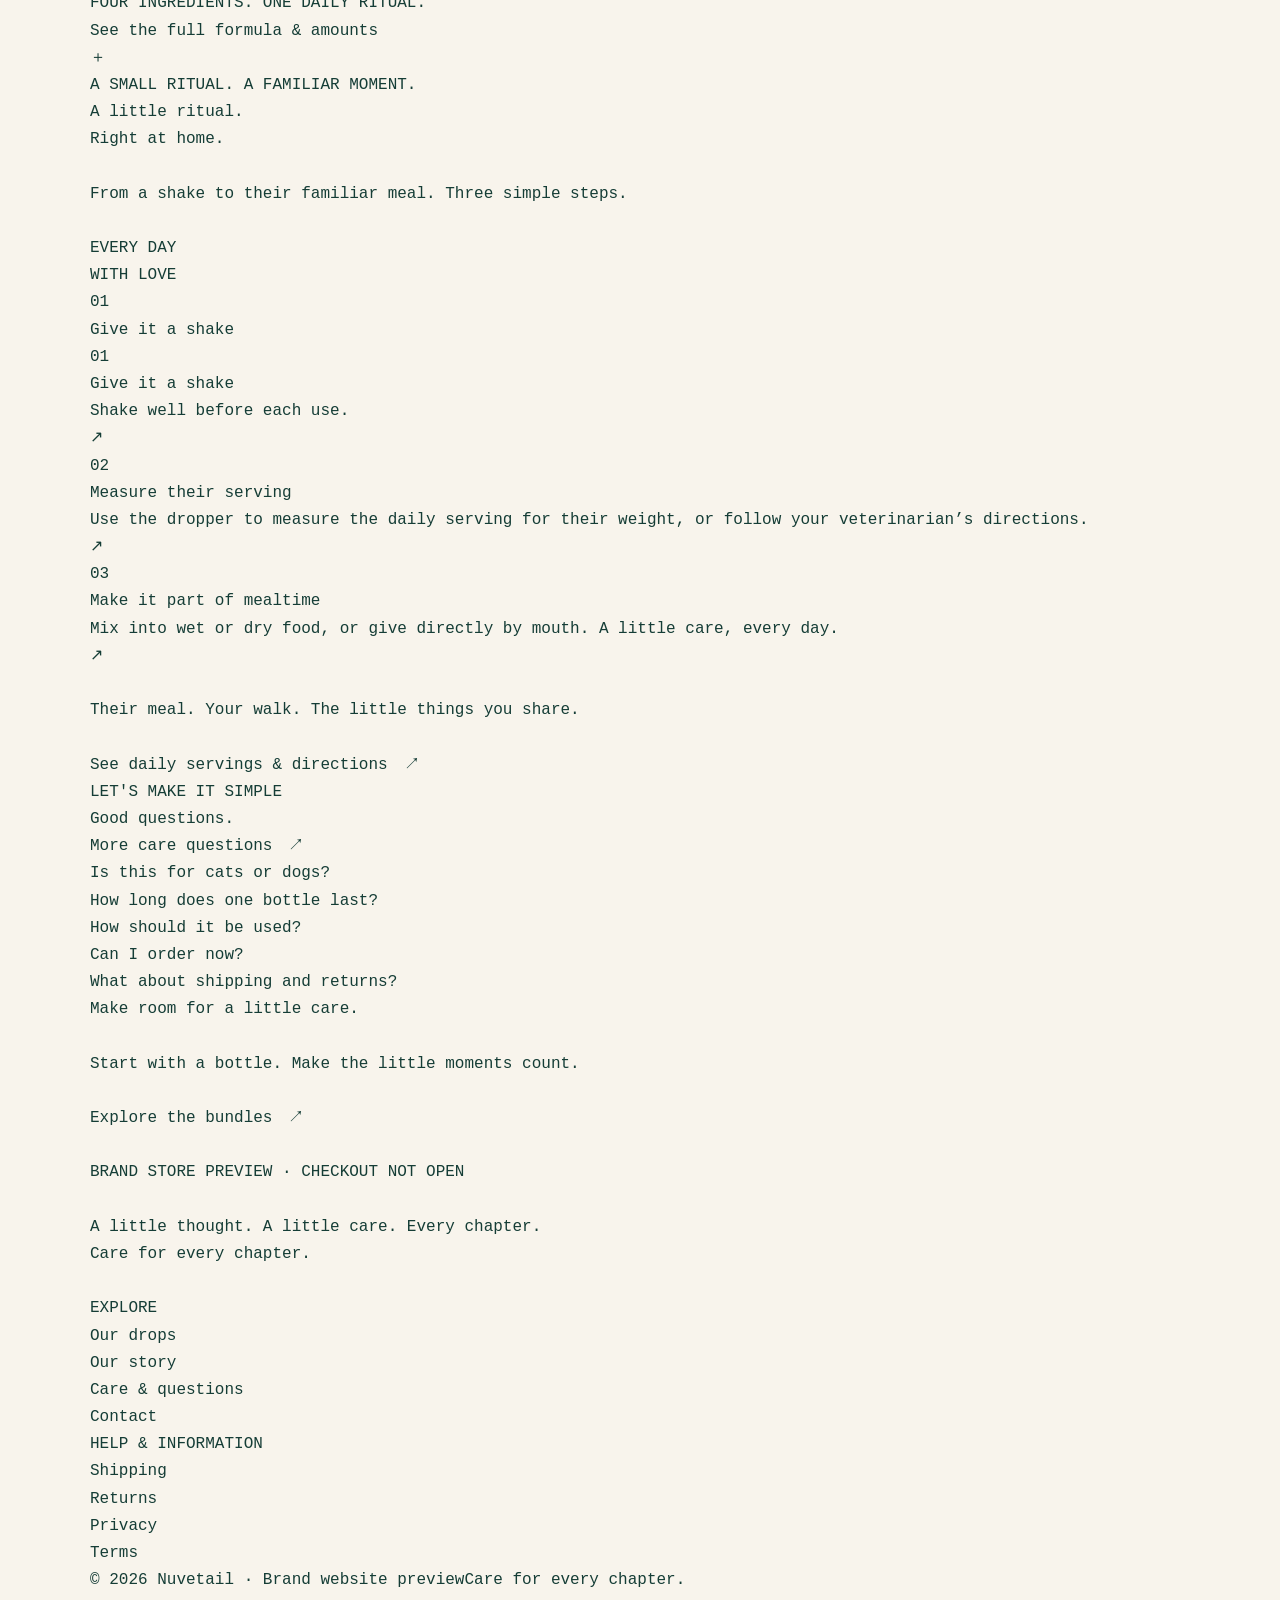
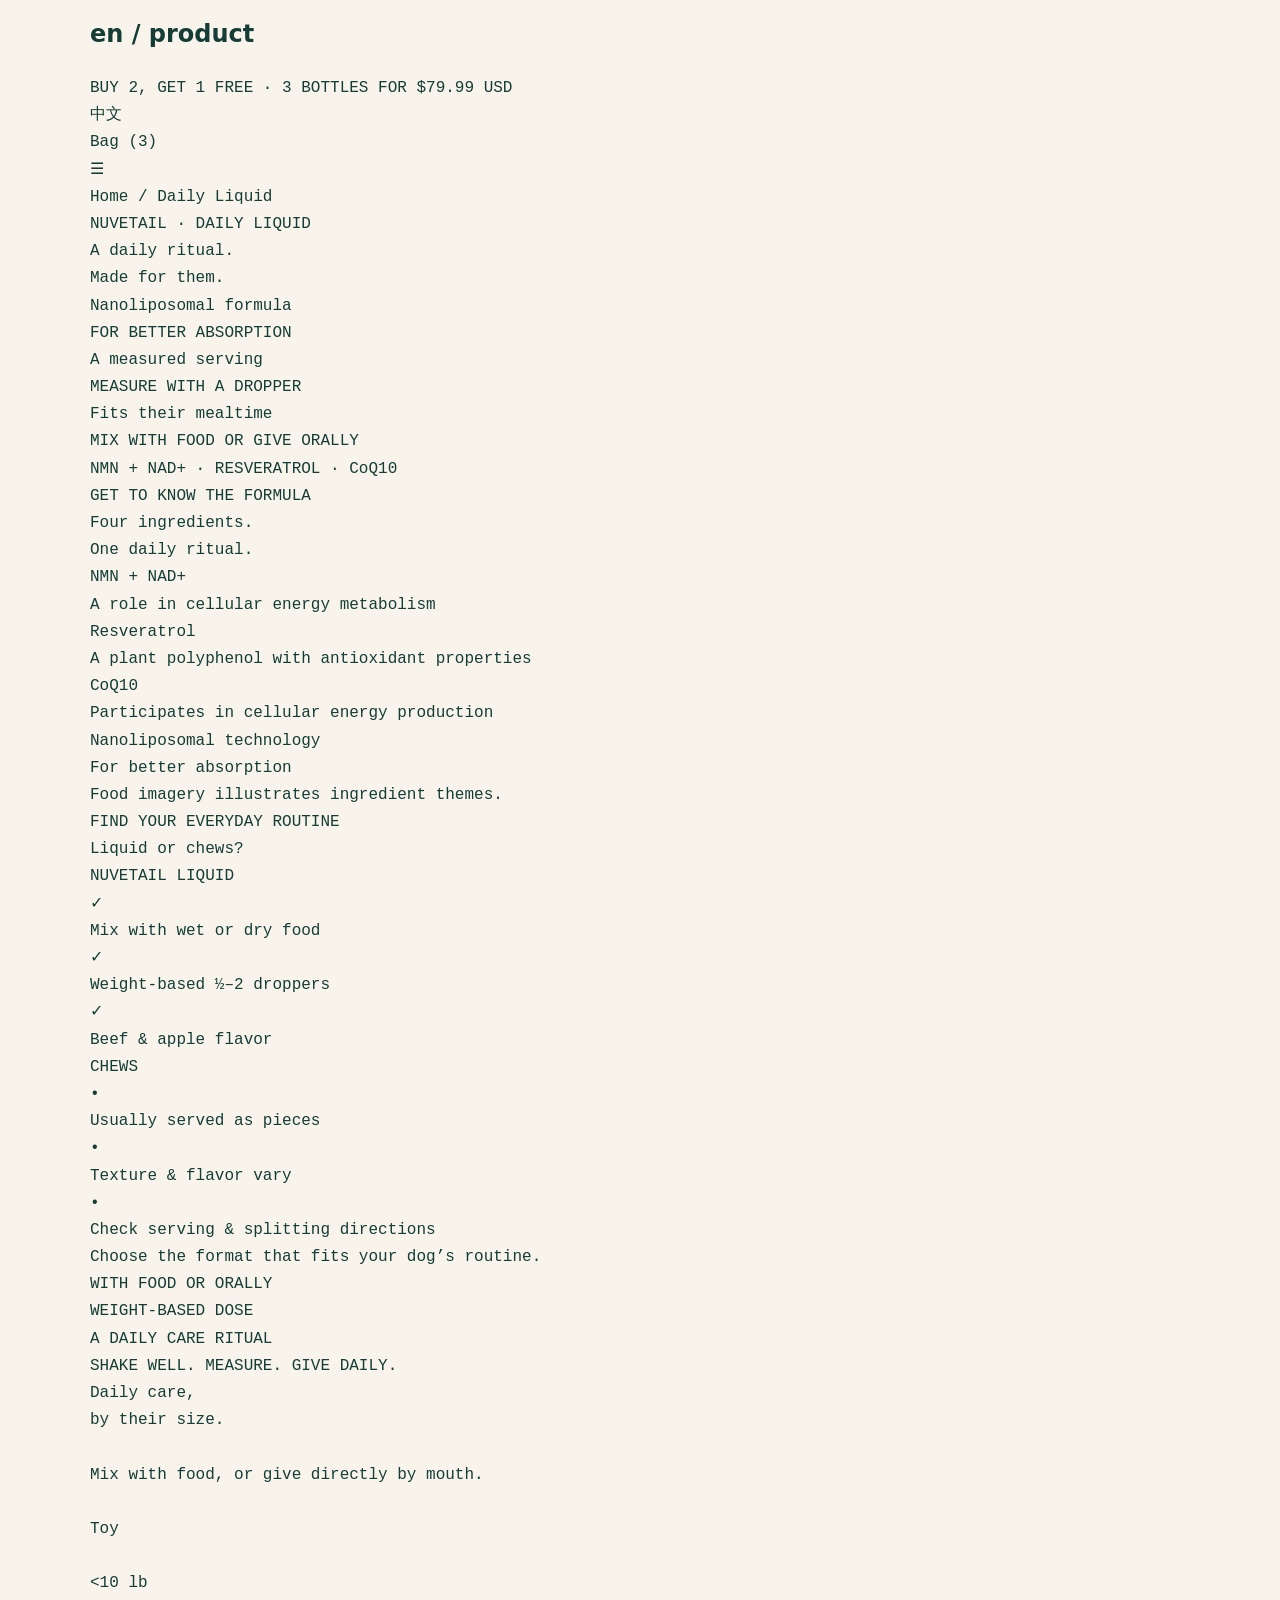
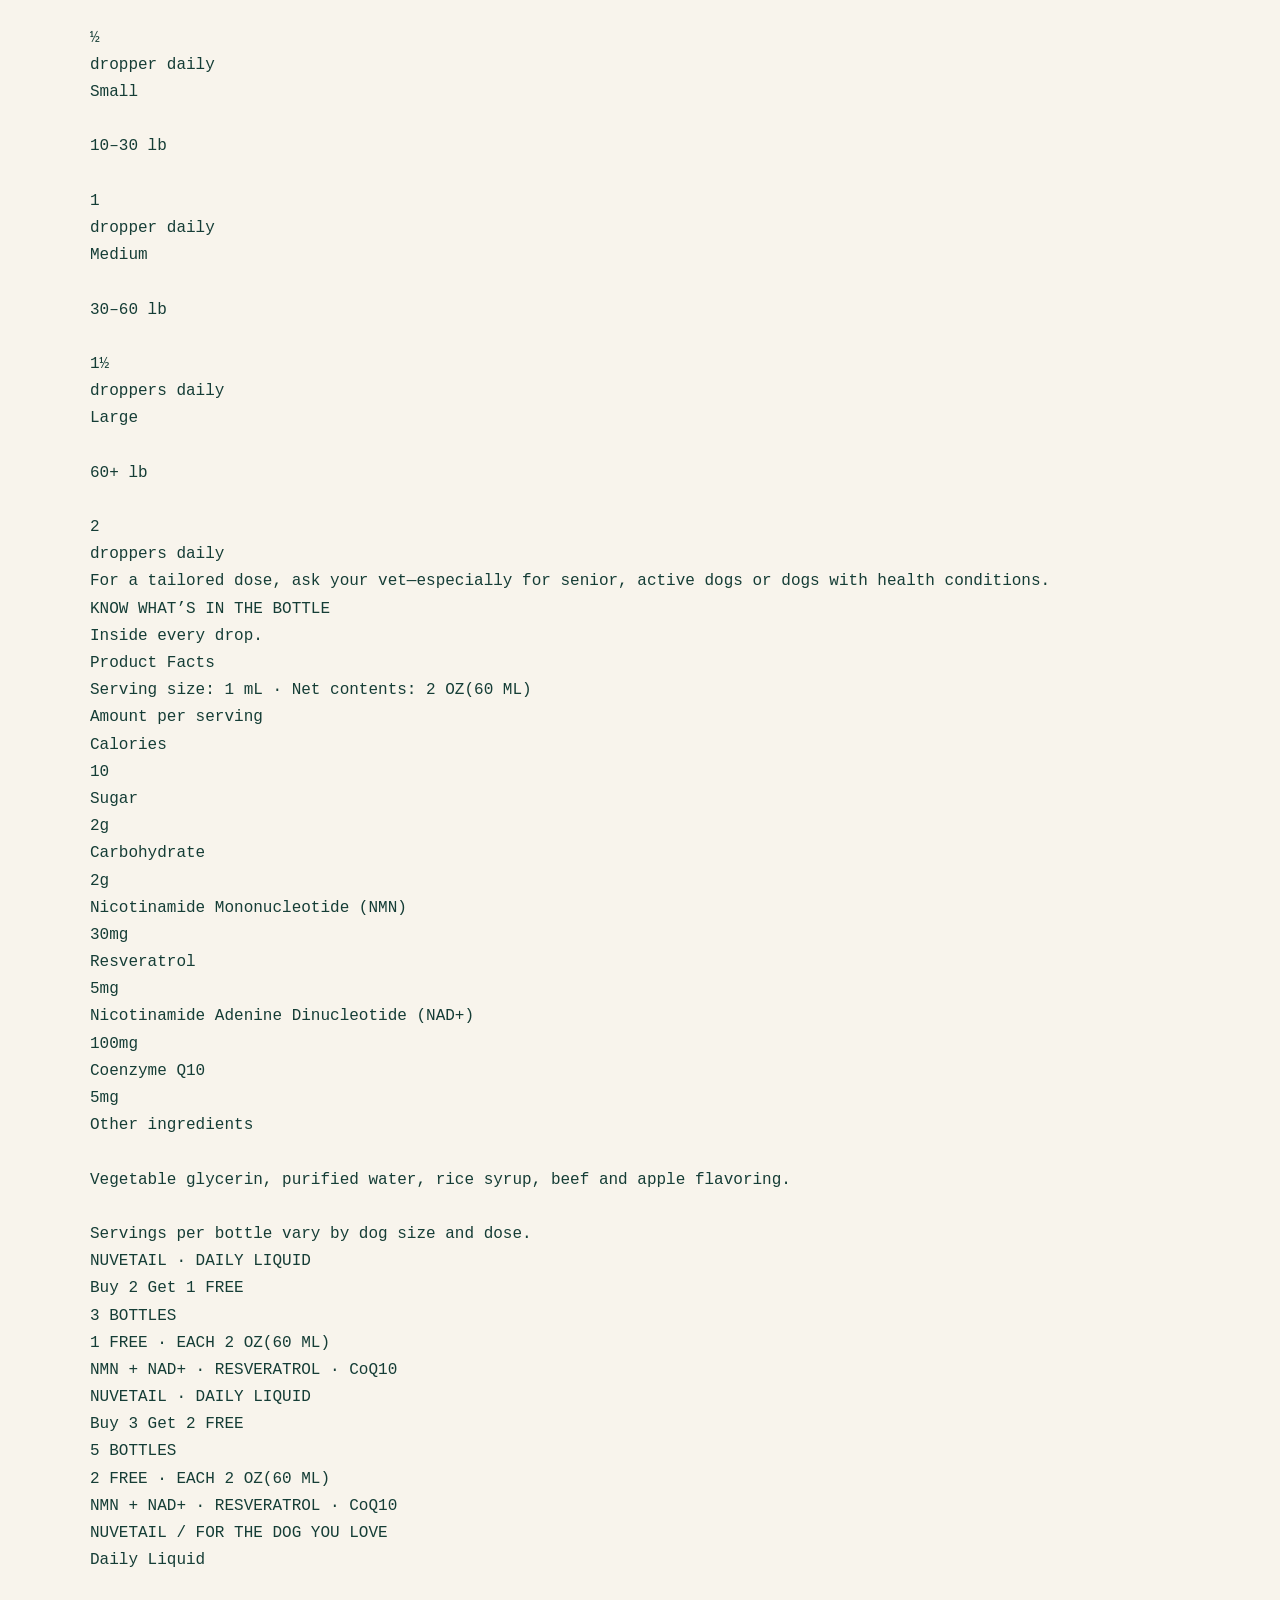
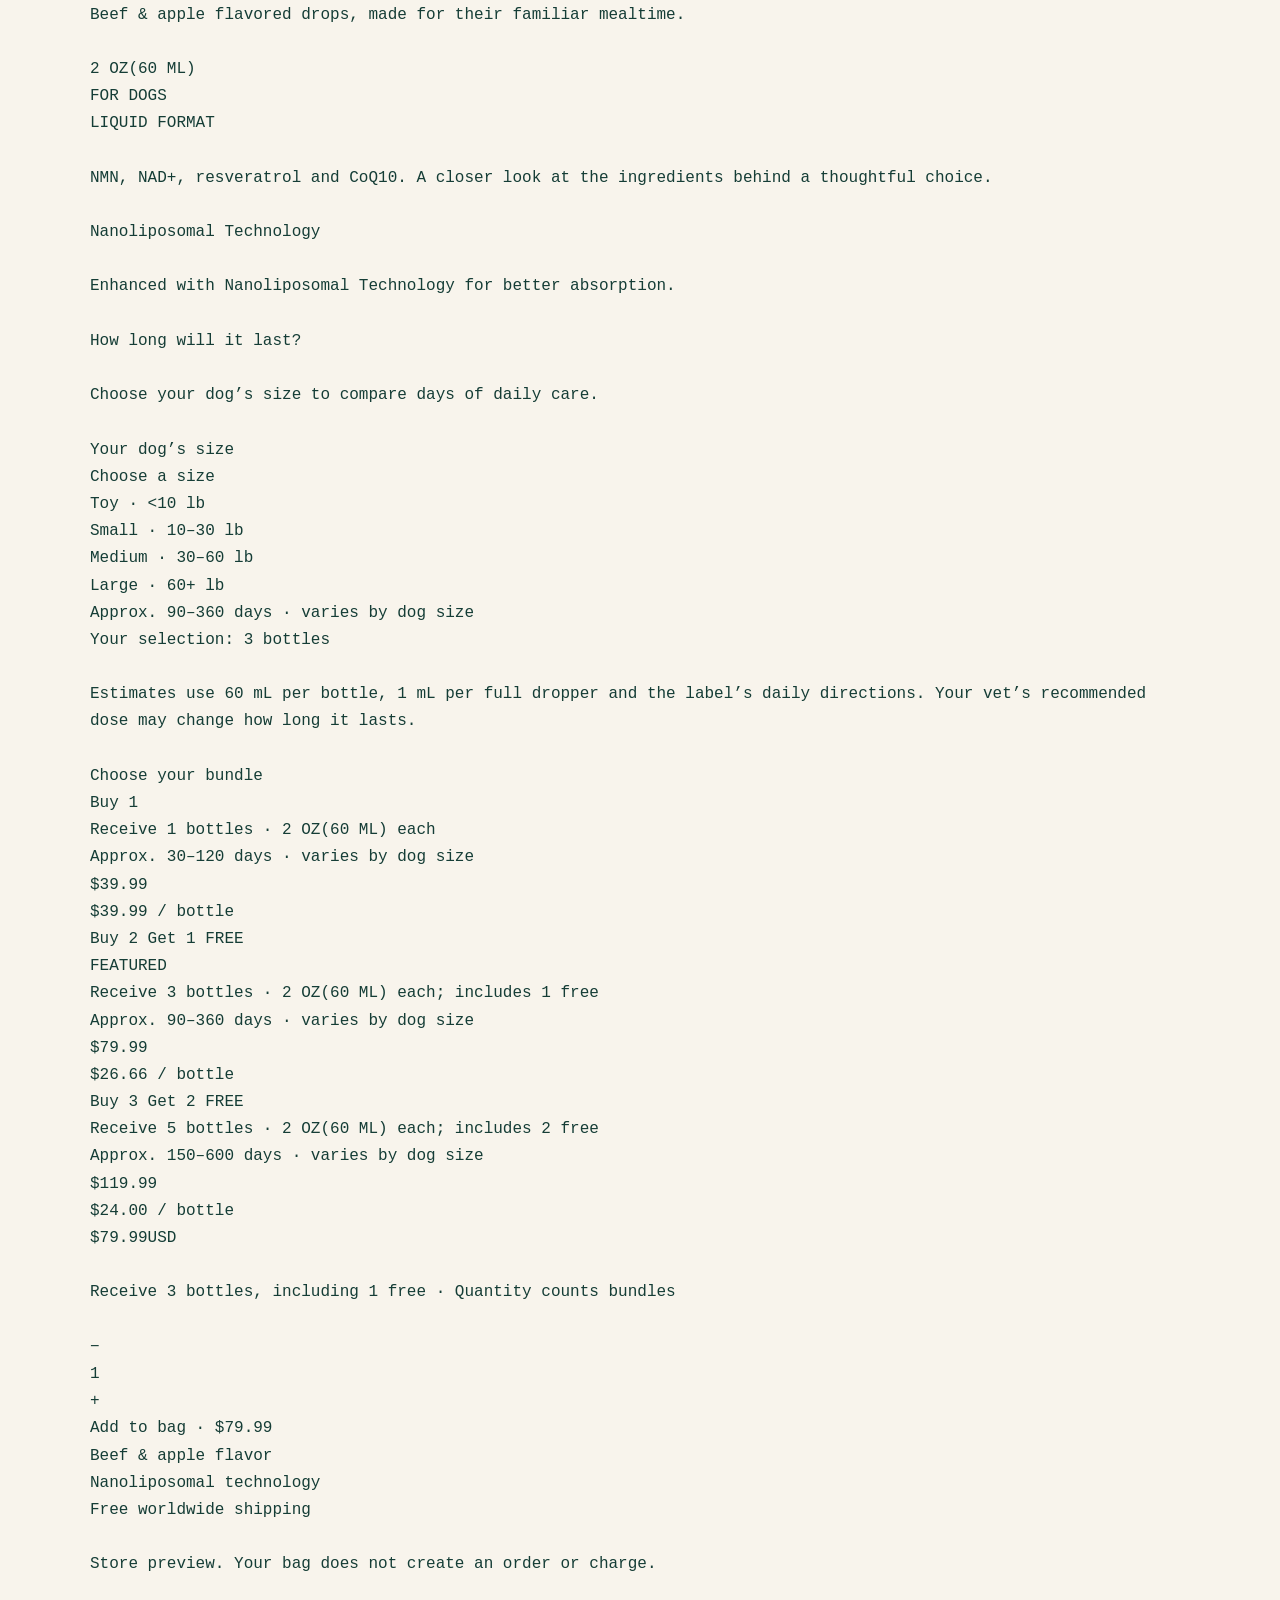
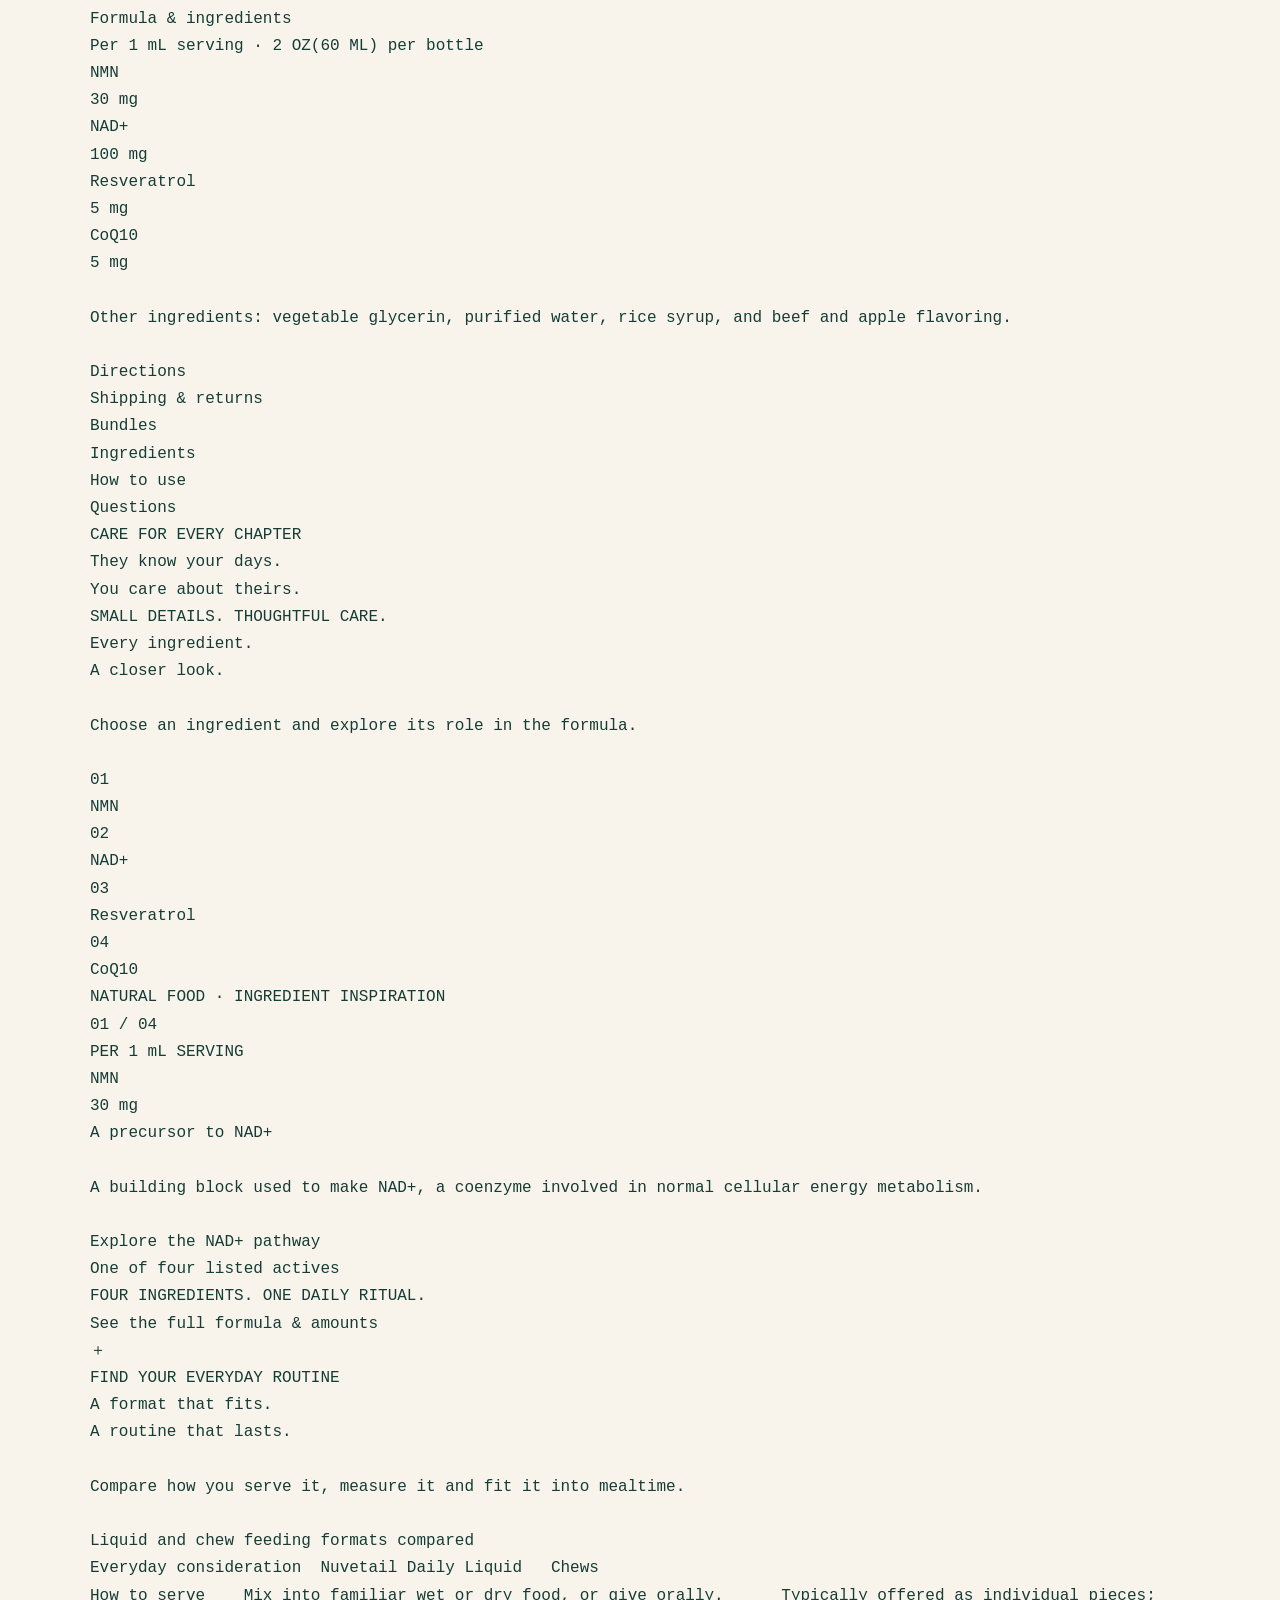
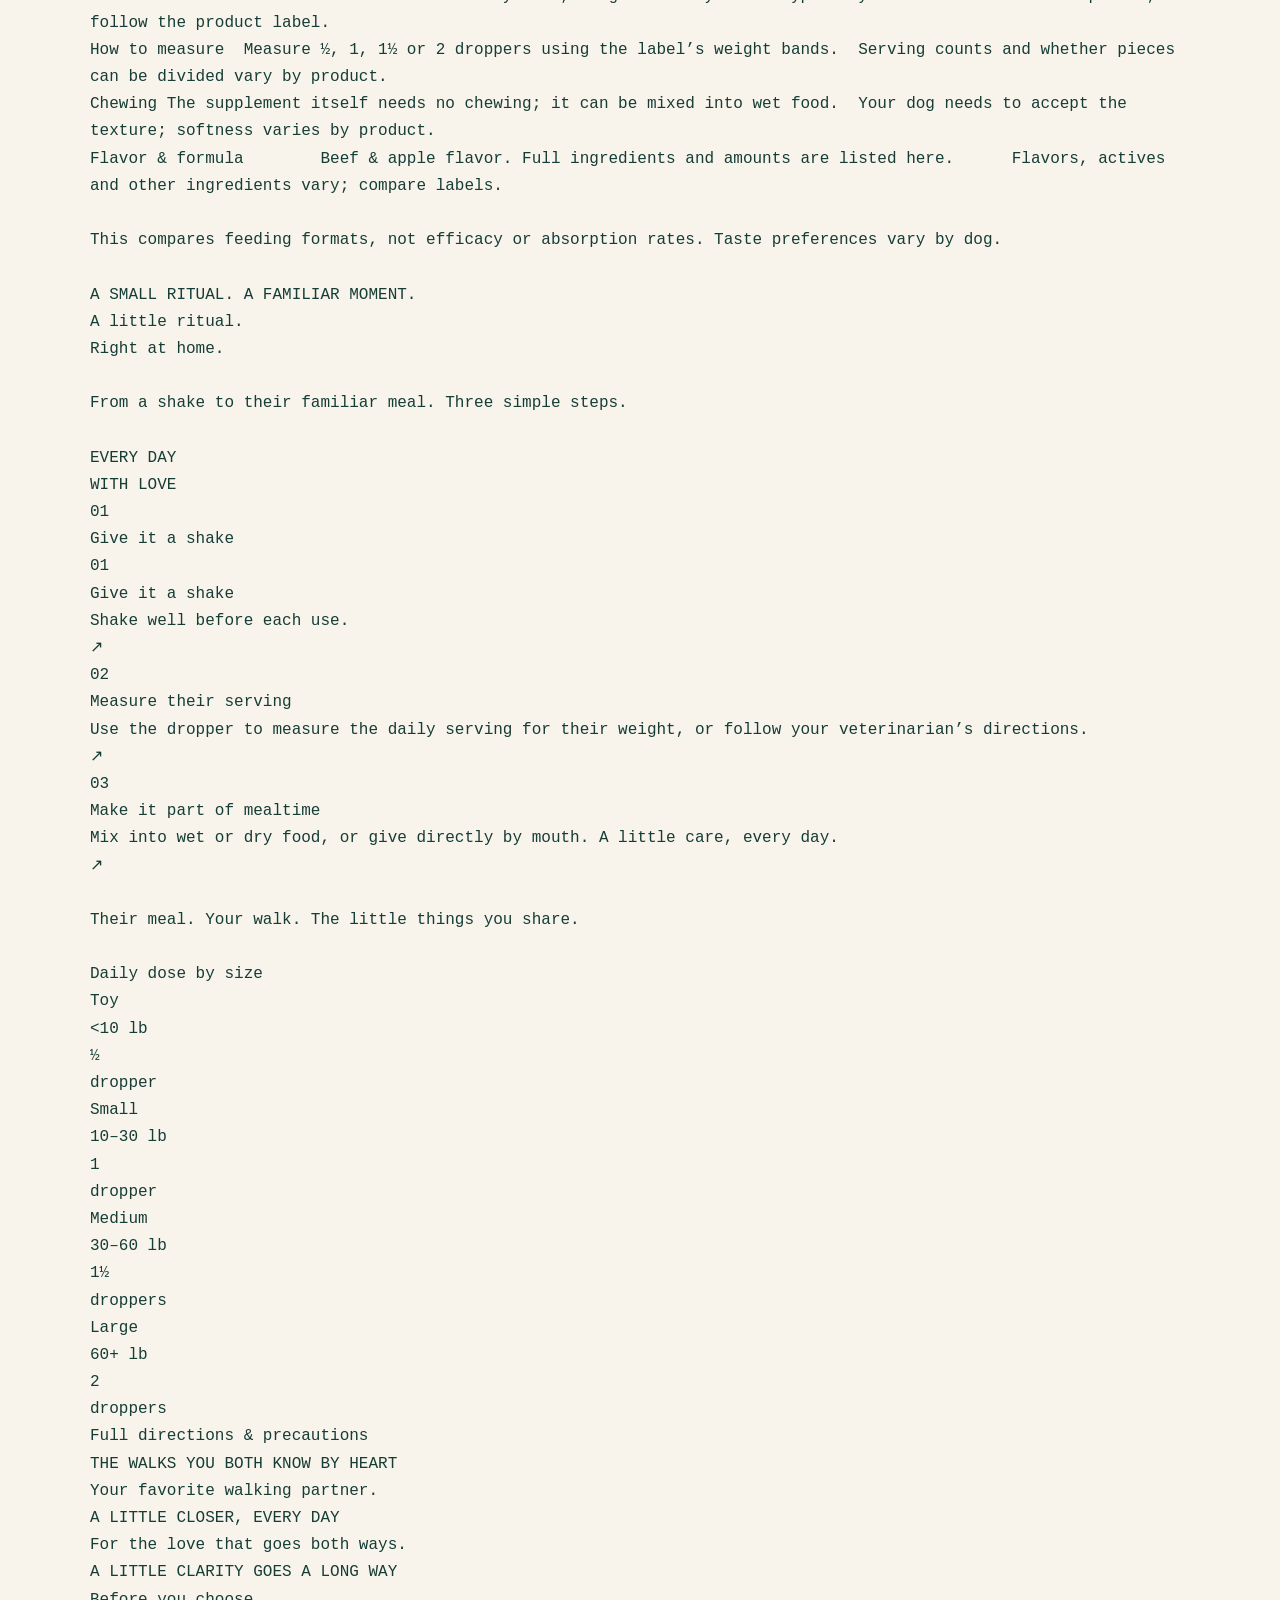
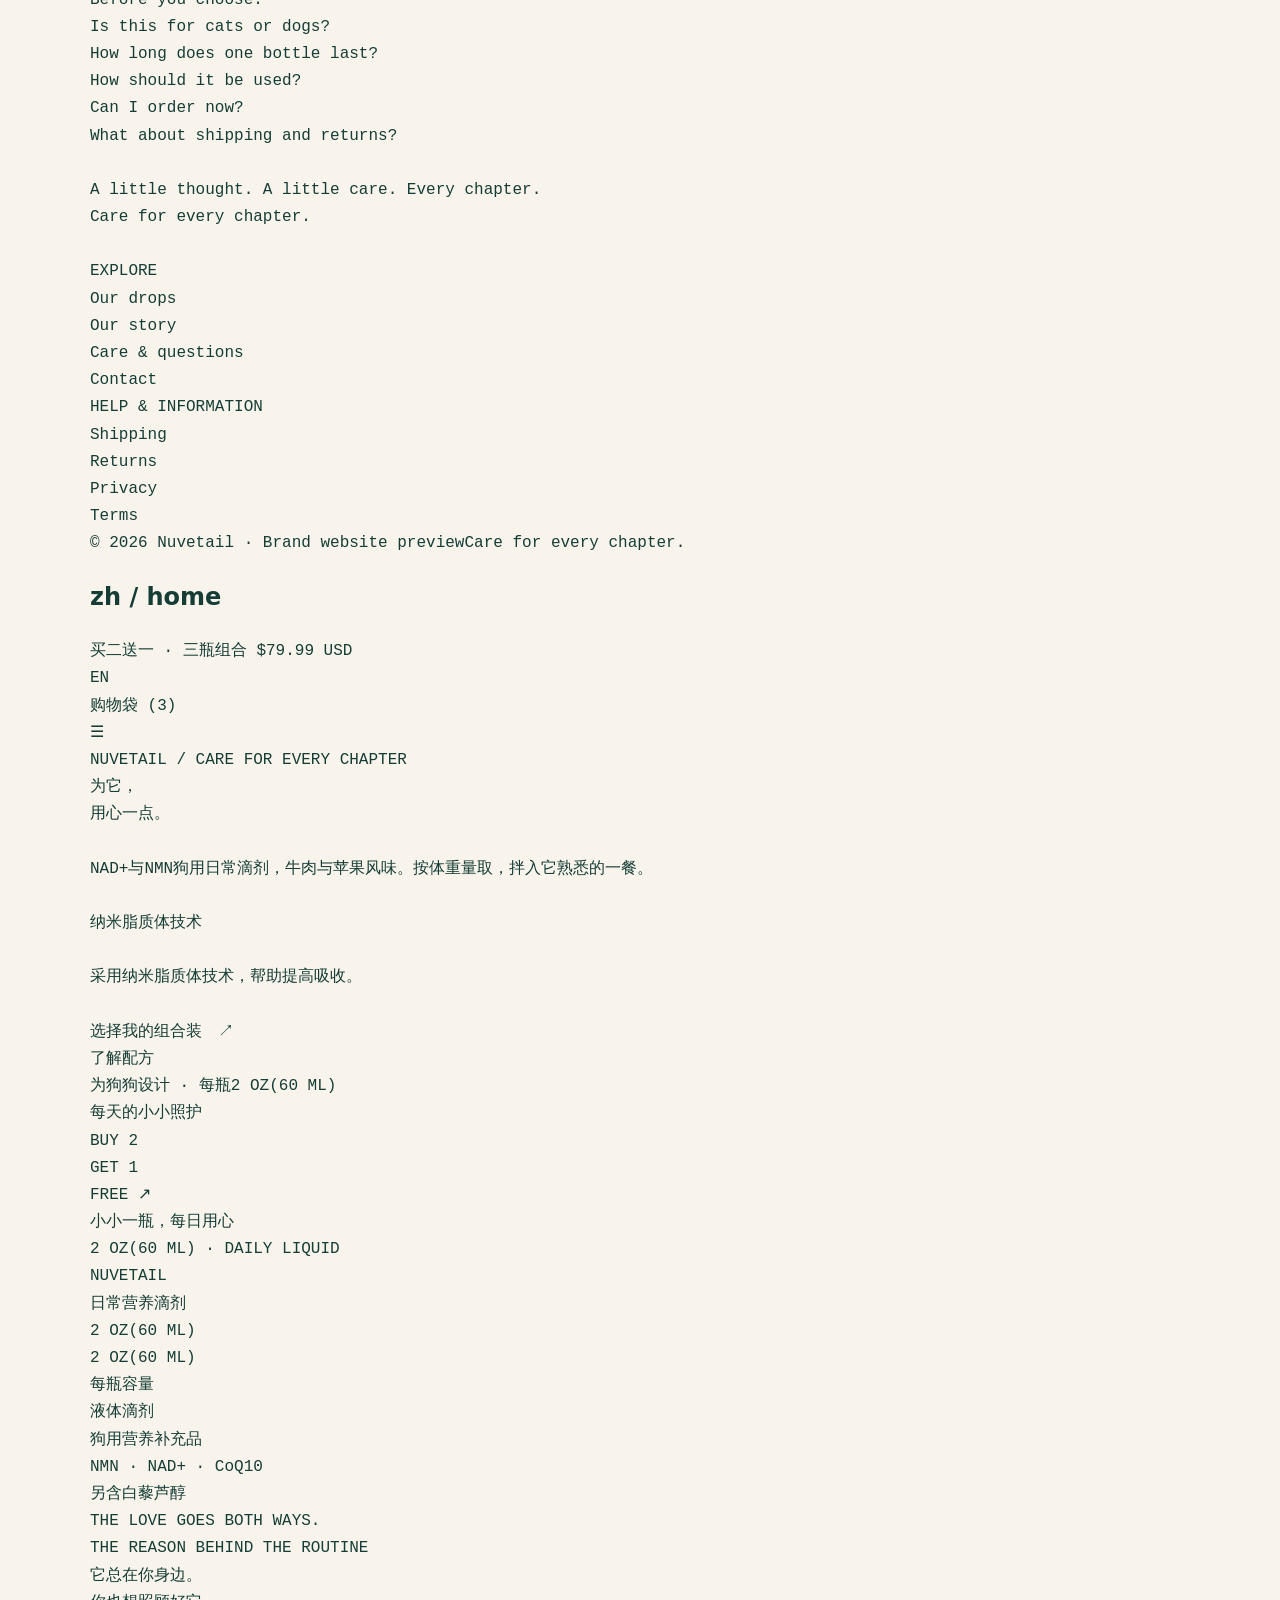
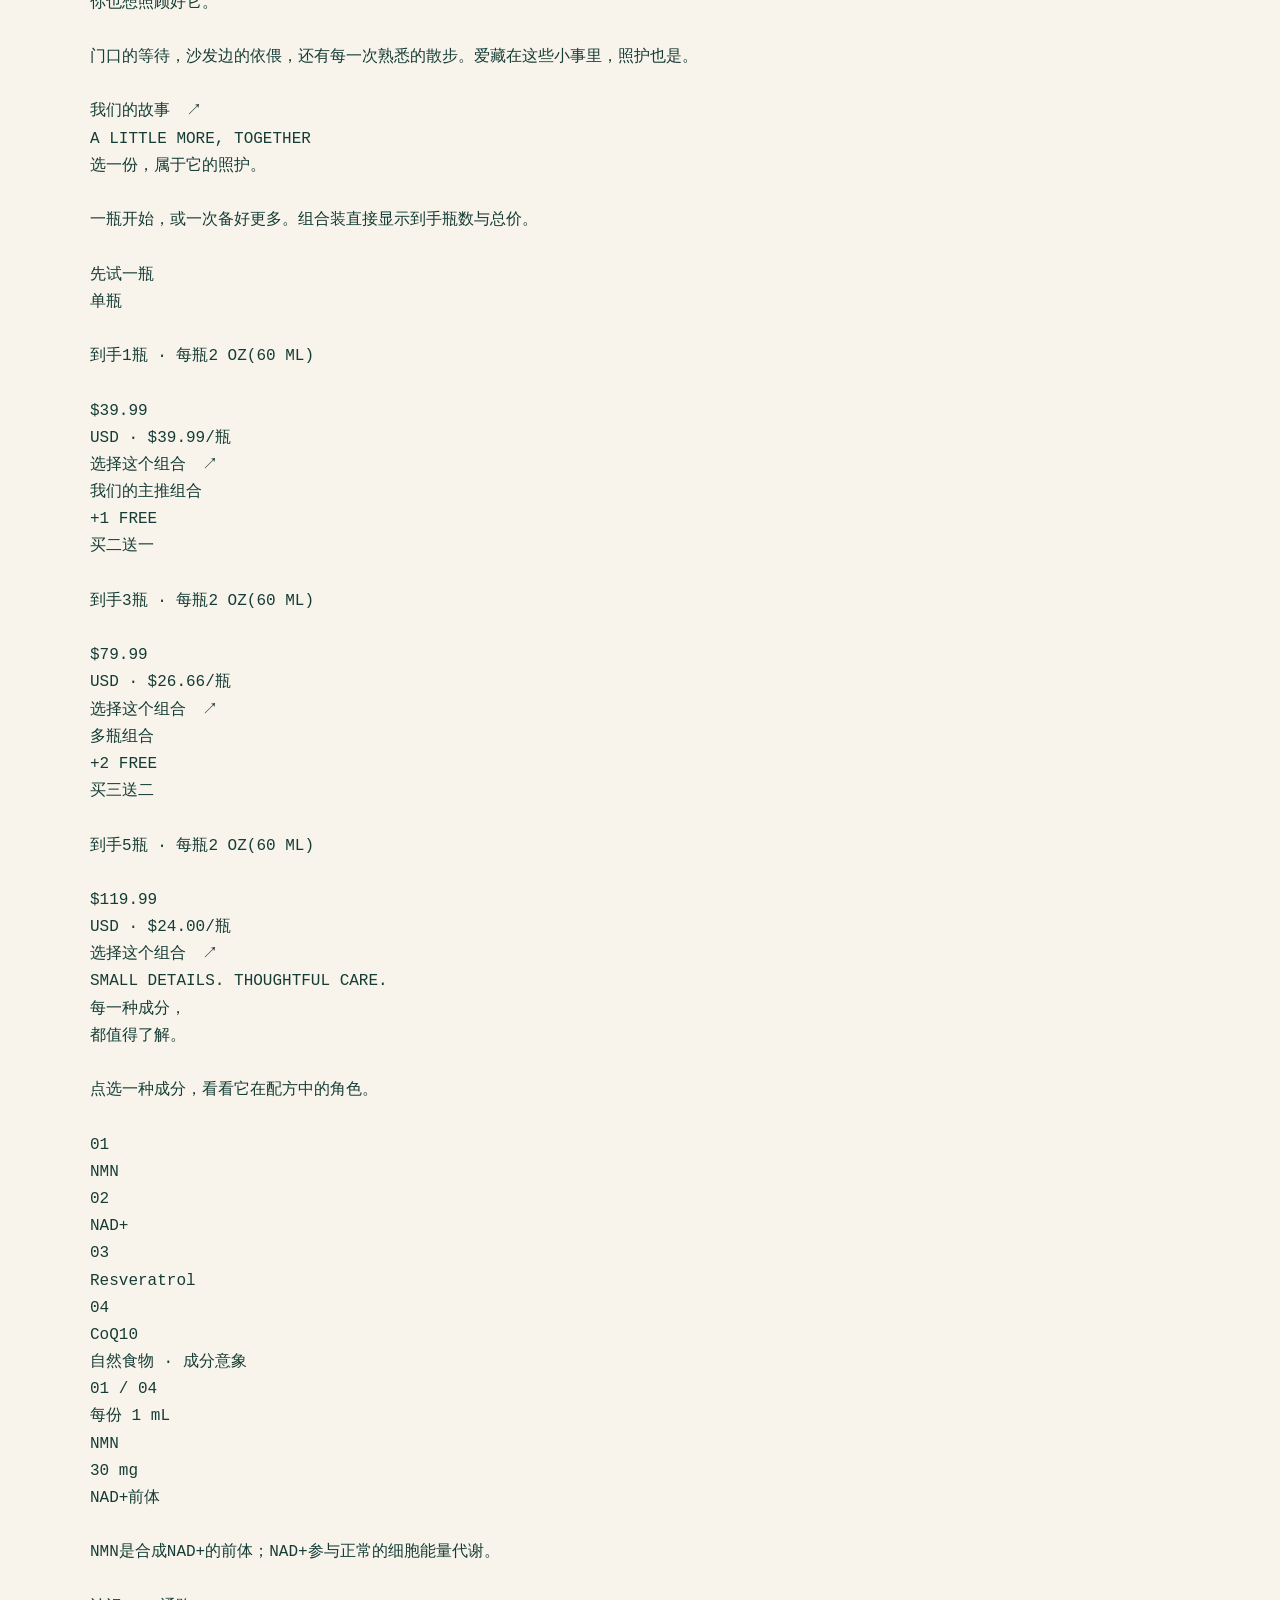
==== commit 5c4d2270: "Improve bundle guidance and product messaging; refresh static readers" ====
--- a/argon-read.html
+++ b/argon-read.html
@@ -1,17 +1,472 @@
-<!doctype html><html lang="zh-CN"><meta charset="utf-8"><meta name="viewport" content="width=device-width"><style>body{max-width:1100px;margin:30px auto;padding:20px;font:16px/1.7 system-ui;color:#153d36;background:#f8f4ec}pre{white-space:pre-wrap;overflow-wrap:anywhere}a{color:#98522d}img{max-width:240px;max-height:300px;object-fit:contain}</style><h1>Nuvetail：无需 JavaScript 的阅读页</h1><p>2026-11-12 导出。以下文字由浏览器运行实际网站后提取，源码单独提供为HTML文本，适合不能运行JS的工具读取。本页不需要执行脚本。</p><p>网站为预览商店，未接通真实收款。A/B为包装比较选项，购买套餐另分单瓶、三瓶、五瓶。最新印刷标签为A7，网站部分产品图仍可能使用历史稿。不能仅凭页面推断销量、疗效或广告表现。</p><h2>源码</h2><ul><li><a href="source-app.js.html">app.js 完整源码</a></li><li><a href="source-styles.css.html">styles.css 完整源码</a></li><li><a href="source-commerce.css.html">commerce.css 完整源码</a></li><li><a href="source-gallery-cards.css.html">gallery-cards.css 完整源码</a></li><li><a href="source-experience.css.html">experience.css 完整源码</a></li><li><a href="source-experience.js.html">experience.js 完整源码</a></li></ul><h2>zh / home</h2><pre>比较包装方案
-A 米白深绿
-B 橘白包装
-买二送一 · 三瓶组合 $79.99 USD
-日常滴剂
-关于我们
-照护指南
+<!doctype html><html lang="en"><meta charset="utf-8"><meta name="viewport" content="width=device-width"><style>body{max-width:1100px;margin:30px auto;padding:20px;font:16px/1.7 system-ui;color:#153d36;background:#f8f4ec}pre{white-space:pre-wrap;overflow-wrap:anywhere}a{color:#98522d}</style><h1>Nuvetail：无需 JavaScript 的阅读页</h1><p>2026-11-12 更新。文字从实际渲染页面提取。当前为商店预览，未开放真实结账。默认英文，内部包装比较仅在 compare=1 时显示；购买套餐为1、3、5瓶。最新印刷标签为A7，部分网站图片仍为历史稿。</p><h2>源码</h2><ul><li><a href="source-app.js.html">app.js</a></li><li><a href="source-styles.css.html">styles.css</a></li><li><a href="source-commerce.css.html">commerce.css</a></li><li><a href="source-gallery-cards.css.html">gallery-cards.css</a></li><li><a href="source-experience.css.html">experience.css</a></li><li><a href="source-experience.js.html">experience.js</a></li><li><a href="source-conversion.css.html">conversion.css</a></li></ul><h2>en / home</h2><pre>BUY 2, GET 1 FREE · 3 BOTTLES FOR $79.99 USD
+中文
+Bag (3)
+☰
+NUVETAIL / CARE FOR EVERY CHAPTER
+A little care.
+A lot of love.
+
+NAD+ &amp; NMN daily drops for dogs, with beef &amp; apple flavor. Measure by weight and mix into their usual food.
+
+Nanoliposomal Technology
+
+Enhanced with Nanoliposomal Technology for better absorption.
+
+Find your bundle　↗︎
+Meet the formula
+FOR DOGS · 2 OZ(60 ML) PER BOTTLE
+A LITTLE EVERYDAY CARE
+BUY 2
+GET 1
+FREE ↗︎
+A little daily care
+2 OZ(60 ML) · DAILY LIQUID
+NUVETAIL
+DAILY LIQUID
+2 OZ(60 ML)
+2 OZ(60 ML)
+PER BOTTLE
+Liquid drops
+SUPPLEMENT FOR DOGS
+NMN · NAD+ · CoQ10
+PLUS RESVERATROL
+THE LOVE GOES BOTH WAYS.
+THE REASON BEHIND THE ROUTINE
+Always there for you.
+Be there for them.
+
+The welcome at the door. The spot beside you on the sofa. The walk you both know by heart. Love lives in the little things. Care does, too.
+
+Our story　↗︎
+A LITTLE MORE, TOGETHER
+Find your daily ritual.
+
+Start with one, or make room for a little more. Clear bottle counts. Simple bundle prices.
+
+START WITH ONE
+Buy 1
+
+Receive 1 bottles · 2 OZ(60 ML) each
+
+$39.99
+USD · $39.99 / bottle
+Choose this bundle　↗︎
+OUR FEATURED BUNDLE
++1 FREE
+Buy 2 Get 1 FREE
+
+Receive 3 bottles · 2 OZ(60 ML) each
+
+$79.99
+USD · $26.66 / bottle
+Choose this bundle　↗︎
+THE BIGGER BUNDLE
++2 FREE
+Buy 3 Get 2 FREE
+
+Receive 5 bottles · 2 OZ(60 ML) each
+
+$119.99
+USD · $24.00 / bottle
+Choose this bundle　↗︎
+SMALL DETAILS. THOUGHTFUL CARE.
+Every ingredient.
+A closer look.
+
+Choose an ingredient and explore its role in the formula.
+
+01
+NMN
+02
+NAD+
+03
+Resveratrol
+04
+CoQ10
+NATURAL FOOD · INGREDIENT INSPIRATION
+01 / 04
+PER 1 mL SERVING
+NMN
+30 mg
+A precursor to NAD+
+
+A building block used to make NAD+, a coenzyme involved in normal cellular energy metabolism.
+
+Explore the NAD+ pathway
+One of four listed actives
+FOUR INGREDIENTS. ONE DAILY RITUAL.
+See the full formula &amp; amounts
+＋
+A SMALL RITUAL. A FAMILIAR MOMENT.
+A little ritual.
+Right at home.
+
+From a shake to their familiar meal. Three simple steps.
+
+EVERY DAY
+WITH LOVE
+01
+Give it a shake
+01
+Give it a shake
+Shake well before each use.
+↗︎
+02
+Measure their serving
+Use the dropper to measure the daily serving for their weight, or follow your veterinarian’s directions.
+↗︎
+03
+Make it part of mealtime
+Mix into wet or dry food, or give directly by mouth. A little care, every day.
+↗︎
+
+Their meal. Your walk. The little things you share.
+
+See daily servings &amp; directions　↗︎
+LET&#x27;S MAKE IT SIMPLE
+Good questions.
+More care questions　↗︎
+Is this for cats or dogs?
+How long does one bottle last?
+How should it be used?
+Can I order now?
+What about shipping and returns?
+Make room for a little care.
+
+Start with a bottle. Make the little moments count.
+
+Explore the bundles　↗︎
+
+BRAND STORE PREVIEW · CHECKOUT NOT OPEN
+
+A little thought. A little care. Every chapter.
+Care for every chapter.
+
+EXPLORE
+Our drops
+Our story
+Care &amp; questions
+Contact
+HELP &amp; INFORMATION
+Shipping
+Returns
+Privacy
+Terms
+© 2026 Nuvetail · Brand website previewCare for every chapter.</pre><h2>en / product</h2><pre>BUY 2, GET 1 FREE · 3 BOTTLES FOR $79.99 USD
+中文
+Bag (3)
+☰
+Home / Daily Liquid
+NUVETAIL · DAILY LIQUID
+A daily ritual.
+Made for them.
+Nanoliposomal formula
+FOR BETTER ABSORPTION
+A measured serving
+MEASURE WITH A DROPPER
+Fits their mealtime
+MIX WITH FOOD OR GIVE ORALLY
+NMN + NAD+ · RESVERATROL · CoQ10
+GET TO KNOW THE FORMULA
+Four ingredients.
+One daily ritual.
+NMN + NAD+
+A role in cellular energy metabolism
+Resveratrol
+A plant polyphenol with antioxidant properties
+CoQ10
+Participates in cellular energy production
+Nanoliposomal technology
+For better absorption
+Food imagery illustrates ingredient themes.
+FIND YOUR EVERYDAY ROUTINE
+Liquid or chews?
+NUVETAIL LIQUID
+✓
+Mix with wet or dry food
+✓
+Weight-based ½–2 droppers
+✓
+Beef &amp; apple flavor
+CHEWS
+•
+Usually served as pieces
+•
+Texture &amp; flavor vary
+•
+Check serving &amp; splitting directions
+Choose the format that fits your dog’s routine.
+WITH FOOD OR ORALLY
+WEIGHT-BASED DOSE
+A DAILY CARE RITUAL
+SHAKE WELL. MEASURE. GIVE DAILY.
+Daily care,
+by their size.
+
+Mix with food, or give directly by mouth.
+
+Toy
+
+&lt;10 lb
+
+½
+dropper daily
+Small
+
+10–30 lb
+
+1
+dropper daily
+Medium
+
+30–60 lb
+
+1½
+droppers daily
+Large
+
+60+ lb
+
+2
+droppers daily
+For a tailored dose, ask your vet—especially for senior, active dogs or dogs with health conditions.
+KNOW WHAT’S IN THE BOTTLE
+Inside every drop.
+Product Facts
+Serving size: 1 mL · Net contents: 2 OZ(60 ML)
+Amount per serving
+Calories
+10
+Sugar
+2g
+Carbohydrate
+2g
+Nicotinamide Mononucleotide (NMN)
+30mg
+Resveratrol
+5mg
+Nicotinamide Adenine Dinucleotide (NAD+)
+100mg
+Coenzyme Q10
+5mg
+Other ingredients
+
+Vegetable glycerin, purified water, rice syrup, beef and apple flavoring.
+
+Servings per bottle vary by dog size and dose.
+NUVETAIL · DAILY LIQUID
+Buy 2 Get 1 FREE
+3 BOTTLES
+1 FREE · EACH 2 OZ(60 ML)
+NMN + NAD+ · RESVERATROL · CoQ10
+NUVETAIL · DAILY LIQUID
+Buy 3 Get 2 FREE
+5 BOTTLES
+2 FREE · EACH 2 OZ(60 ML)
+NMN + NAD+ · RESVERATROL · CoQ10
+NUVETAIL / FOR THE DOG YOU LOVE
+Daily Liquid
+
+Beef &amp; apple flavored drops, made for their familiar mealtime.
+
+2 OZ(60 ML)
+FOR DOGS
+LIQUID FORMAT
+
+NMN, NAD+, resveratrol and CoQ10. A closer look at the ingredients behind a thoughtful choice.
+
+Nanoliposomal Technology
+
+Enhanced with Nanoliposomal Technology for better absorption.
+
+How long will it last?
+
+Choose your dog’s size to compare days of daily care.
+
+Your dog’s size
+Choose a size
+Toy · &lt;10 lb
+Small · 10–30 lb
+Medium · 30–60 lb
+Large · 60+ lb
+Approx. 90–360 days · varies by dog size
+Your selection: 3 bottles
+
+Estimates use 60 mL per bottle, 1 mL per full dropper and the label’s daily directions. Your vet’s recommended dose may change how long it lasts.
+
+Choose your bundle
+Buy 1
+Receive 1 bottles · 2 OZ(60 ML) each
+Approx. 30–120 days · varies by dog size
+$39.99
+$39.99 / bottle
+Buy 2 Get 1 FREE
+FEATURED
+Receive 3 bottles · 2 OZ(60 ML) each; includes 1 free
+Approx. 90–360 days · varies by dog size
+$79.99
+$26.66 / bottle
+Buy 3 Get 2 FREE
+Receive 5 bottles · 2 OZ(60 ML) each; includes 2 free
+Approx. 150–600 days · varies by dog size
+$119.99
+$24.00 / bottle
+$79.99USD
+
+Receive 3 bottles, including 1 free · Quantity counts bundles
+
+−
+1
++
+Add to bag · $79.99
+Beef &amp; apple flavor
+Nanoliposomal technology
+Free worldwide shipping
+
+Store preview. Your bag does not create an order or charge.
+
+Formula &amp; ingredients
+Per 1 mL serving · 2 OZ(60 ML) per bottle
+NMN
+30 mg
+NAD+
+100 mg
+Resveratrol
+5 mg
+CoQ10
+5 mg
+
+Other ingredients: vegetable glycerin, purified water, rice syrup, and beef and apple flavoring.
+
+Directions
+Shipping &amp; returns
+Bundles
+Ingredients
+How to use
+Questions
+CARE FOR EVERY CHAPTER
+They know your days.
+You care about theirs.
+SMALL DETAILS. THOUGHTFUL CARE.
+Every ingredient.
+A closer look.
+
+Choose an ingredient and explore its role in the formula.
+
+01
+NMN
+02
+NAD+
+03
+Resveratrol
+04
+CoQ10
+NATURAL FOOD · INGREDIENT INSPIRATION
+01 / 04
+PER 1 mL SERVING
+NMN
+30 mg
+A precursor to NAD+
+
+A building block used to make NAD+, a coenzyme involved in normal cellular energy metabolism.
+
+Explore the NAD+ pathway
+One of four listed actives
+FOUR INGREDIENTS. ONE DAILY RITUAL.
+See the full formula &amp; amounts
+＋
+FIND YOUR EVERYDAY ROUTINE
+A format that fits.
+A routine that lasts.
+
+Compare how you serve it, measure it and fit it into mealtime.
+
+Liquid and chew feeding formats compared
+Everyday consideration	Nuvetail Daily Liquid	Chews
+How to serve	Mix into familiar wet or dry food, or give orally.	Typically offered as individual pieces; follow the product label.
+How to measure	Measure ½, 1, 1½ or 2 droppers using the label’s weight bands.	Serving counts and whether pieces can be divided vary by product.
+Chewing	The supplement itself needs no chewing; it can be mixed into wet food.	Your dog needs to accept the texture; softness varies by product.
+Flavor &amp; formula	Beef &amp; apple flavor. Full ingredients and amounts are listed here.	Flavors, actives and other ingredients vary; compare labels.
+
+This compares feeding formats, not efficacy or absorption rates. Taste preferences vary by dog.
+
+A SMALL RITUAL. A FAMILIAR MOMENT.
+A little ritual.
+Right at home.
+
+From a shake to their familiar meal. Three simple steps.
+
+EVERY DAY
+WITH LOVE
+01
+Give it a shake
+01
+Give it a shake
+Shake well before each use.
+↗︎
+02
+Measure their serving
+Use the dropper to measure the daily serving for their weight, or follow your veterinarian’s directions.
+↗︎
+03
+Make it part of mealtime
+Mix into wet or dry food, or give directly by mouth. A little care, every day.
+↗︎
+
+Their meal. Your walk. The little things you share.
+
+Daily dose by size
+Toy
+&lt;10 lb
+½
+dropper
+Small
+10–30 lb
+1
+dropper
+Medium
+30–60 lb
+1½
+droppers
+Large
+60+ lb
+2
+droppers
+Full directions &amp; precautions
+THE WALKS YOU BOTH KNOW BY HEART
+Your favorite walking partner.
+A LITTLE CLOSER, EVERY DAY
+For the love that goes both ways.
+A LITTLE CLARITY GOES A LONG WAY
+Before you choose.
+Is this for cats or dogs?
+How long does one bottle last?
+How should it be used?
+Can I order now?
+What about shipping and returns?
+
+A little thought. A little care. Every chapter.
+Care for every chapter.
+
+EXPLORE
+Our drops
+Our story
+Care &amp; questions
+Contact
+HELP &amp; INFORMATION
+Shipping
+Returns
+Privacy
+Terms
+© 2026 Nuvetail · Brand website previewCare for every chapter.</pre><h2>zh / home</h2><pre>买二送一 · 三瓶组合 $79.99 USD
 EN
-购物袋 (0)
+购物袋 (3)
+☰
 NUVETAIL / CARE FOR EVERY CHAPTER
 为它，
 用心一点。
 
-给最好的伙伴，一份认真的日常照护。认识Nuvetail狗用液体营养滴剂。
+NAD+与NMN狗用日常滴剂，牛肉与苹果风味。按体重量取，拌入它熟悉的一餐。
 
 纳米脂质体技术
 
@@ -75,7 +530,8 @@
 USD · $24.00/瓶
 选择这个组合　↗︎
 SMALL DETAILS. THOUGHTFUL CARE.
-每一种成分，都值得了解。
+每一种成分，
+都值得了解。
 
 点选一种成分，看看它在配方中的角色。
 
@@ -131,7 +587,7 @@
 你想知道的。
 更多照护问答　↗︎
 这款产品是给猫还是狗的？
-一瓶有多少？能使用多久？
+一瓶能使用多久？
 如何使用？
 现在可以购买吗？
 配送与退换政策是什么？
@@ -156,16 +612,10 @@
 退换说明
 隐私说明
 使用条款
-© 2026 Nuvetail · 品牌网站预览
-Care for every chapter.</pre><h2>zh / product</h2><pre>比较包装方案
-A 米白深绿
-B 橘白包装
-买二送一 · 三瓶组合 $79.99 USD
-日常滴剂
-关于我们
-照护指南
+© 2026 Nuvetail · 品牌网站预览Care for every chapter.</pre><h2>zh / product</h2><pre>买二送一 · 三瓶组合 $79.99 USD
 EN
-购物袋 (0)
+购物袋 (3)
+☰
 首页 / 日常滴剂
 NUVETAIL · DAILY LIQUID
 小小一瓶。
@@ -195,16 +645,16 @@
 ✓
 可与湿粮或干粮混合
 ✓
-用滴管量取用量
+按体型量取½至2滴管
 ✓
-也可直接口服
+牛肉与苹果风味
 咀嚼粒
 •
-固体颗粒剂型
+通常以单颗喂食
 •
-需要咀嚼进食
+质地与风味因产品而异
 •
-按颗数分配
+用量与能否分割需看标签
 选择适合狗狗日常习惯的剂型。
 拌粮或口服
 按体重用量
@@ -277,7 +727,7 @@
 NUVETAIL / FOR THE DOG YOU LOVE
 日常营养滴剂
 
-给最好的伙伴，一份日常关心。
+牛肉与苹果风味，轻松融入熟悉的一餐。
 
 2 OZ(60 ML)
 狗用
@@ -289,17 +739,36 @@
 
 采用纳米脂质体技术，帮助提高吸收。
 
+能陪它多久？
+
+选择体型，查看每个套餐的参考用量天数。
+
+狗狗的体型
+选择体型
+玩具型犬 · 少于10磅
+小型犬 · 10–30磅
+中型犬 · 30–60磅
+大型犬 · 60磅及以上
+约 90–360 天用量 · 按体型变化
+当前选择共 3 瓶
+
+按每瓶60mL、每满滴管1mL及标签每日用量估算；实际使用天数以兽医建议用量为准。
+
 选择你的套餐
 单瓶
 共1瓶 · 每瓶2 OZ(60 ML)
+约 30–120 天用量 · 按体型变化
 $39.99
 $39.99/瓶
 买二送一
+主推组合
 共3瓶 · 每瓶2 OZ(60 ML)，含赠品
+约 90–360 天用量 · 按体型变化
 $79.99
 $26.66/瓶
 买三送二
 共5瓶 · 每瓶2 OZ(60 ML)，含赠品
+约 150–600 天用量 · 按体型变化
 $119.99
 $24.00/瓶
 $79.99USD
@@ -310,6 +779,9 @@
 1
 +
 加入购物袋 · $79.99
+牛肉与苹果风味
+纳米脂质体技术
+全球包邮
 
 当前为商店预览，购物袋不会生成订单或扣款。
 
@@ -328,7 +800,6 @@
 
 怎样使用
 配送与退换
-DAILY LIQUID
 选套餐
 看配方
 怎么喂
@@ -337,7 +808,8 @@
 它陪着你的日常。
 你在乎它的每一天。
 SMALL DETAILS. THOUGHTFUL CARE.
-每一种成分，都值得了解。
+每一种成分，
+都值得了解。
 
 点选一种成分，看看它在配方中的角色。
 
@@ -363,6 +835,20 @@
 FOUR INGREDIENTS. ONE DAILY RITUAL.
 查看完整配方与含量
 ＋
+FIND YOUR EVERYDAY ROUTINE
+适合它的，才容易坚持。
+
+从喂食方式、量取方式和风味，选择适合狗狗的剂型。
+
+滴剂与咀嚼粒喂食方式比较
+日常考虑	Nuvetail 滴剂	咀嚼粒
+怎样喂	拌入熟悉的湿粮或干粮，也可口服。	通常以单颗喂食，具体按产品说明。
+怎样量取	按标签体重档位量取½、1、1½或2滴管。	份数和能否分割因产品而异。
+需要咀嚼吗	滴剂本身无需咀嚼；可拌入湿粮。	需要接受该产品的质地；软硬程度因产品而异。
+风味与配方	牛肉与苹果风味。完整成分与含量在本页列出。	风味、活性成分和辅料因产品而异，请比较标签。
+
+剂型对比不代表疗效或吸收率对比。适口性因狗狗而异。
+
 A SMALL RITUAL. A FAMILIAR MOMENT.
 照护不用复杂。
 融入它的每一天。
@@ -413,7 +899,7 @@
 A LITTLE CLARITY GOES A LONG WAY
 在你选择之前。
 这款产品是给猫还是狗的？
-一瓶有多少？能使用多久？
+一瓶能使用多久？
 如何使用？
 现在可以购买吗？
 配送与退换政策是什么？
@@ -431,439 +917,4 @@
 退换说明
 隐私说明
 使用条款
-© 2026 Nuvetail · 品牌网站预览
-Care for every chapter.</pre><h2>en / home</h2><pre>COMPARE PACKAGING
-A Cream
-B Orange
-BUY 2, GET 1 FREE · 3 BOTTLES FOR $79.99 USD
-Our drops
-Our story
-Care guide
-中文
-Bag (0)
-NUVETAIL / CARE FOR EVERY CHAPTER
-A little care.
-A lot of love.
-
-For the companion who makes every day better. Meet Nuvetail liquid supplements for dogs.
-
-Nanoliposomal Technology
-
-Enhanced with Nanoliposomal Technology for better absorption.
-
-Find your bundle　↗︎
-Meet the formula
-FOR DOGS · 2 OZ(60 ML) PER BOTTLE
-A LITTLE EVERYDAY CARE
-BUY 2
-GET 1
-FREE ↗︎
-A little daily care
-2 OZ(60 ML) · DAILY LIQUID
-NUVETAIL
-DAILY LIQUID
-2 OZ(60 ML)
-2 OZ(60 ML)
-PER BOTTLE
-Liquid drops
-SUPPLEMENT FOR DOGS
-NMN · NAD+ · CoQ10
-PLUS RESVERATROL
-THE LOVE GOES BOTH WAYS.
-THE REASON BEHIND THE ROUTINE
-Always there for you.
-Be there for them.
-
-The welcome at the door. The spot beside you on the sofa. The walk you both know by heart. Love lives in the little things. Care does, too.
-
-Our story　↗︎
-A LITTLE MORE, TOGETHER
-Find your daily ritual.
-
-Start with one, or make room for a little more. Clear bottle counts. Simple bundle prices.
-
-START WITH ONE
-Buy 1
-
-Receive 1 bottles · 2 OZ(60 ML) each
-
-$39.99
-USD · $39.99 / bottle
-Choose this bundle　↗︎
-OUR FEATURED BUNDLE
-+1 FREE
-Buy 2 Get 1 FREE
-
-Receive 3 bottles · 2 OZ(60 ML) each
-
-$79.99
-USD · $26.66 / bottle
-Choose this bundle　↗︎
-THE BIGGER BUNDLE
-+2 FREE
-Buy 3 Get 2 FREE
-
-Receive 5 bottles · 2 OZ(60 ML) each
-
-$119.99
-USD · $24.00 / bottle
-Choose this bundle　↗︎
-SMALL DETAILS. THOUGHTFUL CARE.
-Every ingredient. A closer look.
-
-Choose an ingredient and explore its role in the formula.
-
-01
-NMN
-02
-NAD+
-03
-Resveratrol
-04
-CoQ10
-NATURAL FOOD · INGREDIENT INSPIRATION
-01 / 04
-PER 1 mL SERVING
-NMN
-30 mg
-A precursor to NAD+
-
-A building block used to make NAD+, a coenzyme involved in normal cellular energy metabolism.
-
-Explore the NAD+ pathway
-One of four listed actives
-FOUR INGREDIENTS. ONE DAILY RITUAL.
-See the full formula &amp; amounts
-＋
-A SMALL RITUAL. A FAMILIAR MOMENT.
-A little ritual.
-Right at home.
-
-From a shake to their familiar meal. Three simple steps.
-
-EVERY DAY
-WITH LOVE
-01
-Give it a shake
-01
-Give it a shake
-Shake well before each use.
-↗︎
-02
-Measure their serving
-Use the dropper to measure the daily serving for their weight, or follow your veterinarian’s directions.
-↗︎
-03
-Make it part of mealtime
-Mix into wet or dry food, or give directly by mouth. A little care, every day.
-↗︎
-
-Their meal. Your walk. The little things you share.
-
-See daily servings &amp; directions　↗︎
-LET&#x27;S MAKE IT SIMPLE
-Good questions.
-More care questions　↗︎
-Is this for cats or dogs?
-What size is the bottle?
-How should it be used?
-Can I order now?
-What about shipping and returns?
-Make room for a little care.
-
-Start with a bottle. Make the little moments count.
-
-Explore the bundles　↗︎
-
-BRAND STORE PREVIEW · CHECKOUT NOT OPEN
-
-A little thought. A little care. Every chapter.
-Care for every chapter.
-
-EXPLORE
-Our drops
-Our story
-Care &amp; questions
-Contact
-HELP &amp; INFORMATION
-Shipping
-Returns
-Privacy
-Terms
-© 2026 Nuvetail · Brand website preview
-Care for every chapter.</pre><h2>en / product</h2><pre>COMPARE PACKAGING
-A Cream
-B Orange
-BUY 2, GET 1 FREE · 3 BOTTLES FOR $79.99 USD
-Our drops
-Our story
-Care guide
-中文
-Bag (0)
-Home / Daily Liquid
-NUVETAIL · DAILY LIQUID
-A daily ritual.
-Made for them.
-Nanoliposomal formula
-FOR BETTER ABSORPTION
-A measured serving
-MEASURE WITH A DROPPER
-Fits their mealtime
-MIX WITH FOOD OR GIVE ORALLY
-NMN + NAD+ · RESVERATROL · CoQ10
-GET TO KNOW THE FORMULA
-Four ingredients.
-One daily ritual.
-NMN + NAD+
-A role in cellular energy metabolism
-Resveratrol
-A plant polyphenol with antioxidant properties
-CoQ10
-Participates in cellular energy production
-Nanoliposomal technology
-For better absorption
-Food imagery illustrates ingredient themes.
-FIND YOUR EVERYDAY ROUTINE
-Liquid or chews?
-NUVETAIL LIQUID
-✓
-Mix with wet or dry food
-✓
-Measure with a dropper
-✓
-An option to give orally
-CHEWS
-•
-A solid bite format
-•
-A texture to chew
-•
-Served as individual pieces
-Choose the format that fits your dog’s routine.
-WITH FOOD OR ORALLY
-WEIGHT-BASED DOSE
-A DAILY CARE RITUAL
-SHAKE WELL. MEASURE. GIVE DAILY.
-Daily care,
-by their size.
-
-Mix with food, or give directly by mouth.
-
-Toy
-
-&lt;10 lb
-
-½
-dropper daily
-Small
-
-10–30 lb
-
-1
-dropper daily
-Medium
-
-30–60 lb
-
-1½
-droppers daily
-Large
-
-60+ lb
-
-2
-droppers daily
-For a tailored dose, ask your vet—especially for senior, active dogs or dogs with health conditions.
-KNOW WHAT’S IN THE BOTTLE
-Inside every drop.
-Product Facts
-Serving size: 1 mL · Net contents: 2 OZ(60 ML)
-Amount per serving
-Calories
-10
-Sugar
-2g
-Carbohydrate
-2g
-Nicotinamide Mononucleotide (NMN)
-30mg
-Resveratrol
-5mg
-Nicotinamide Adenine Dinucleotide (NAD+)
-100mg
-Coenzyme Q10
-5mg
-Other ingredients
-
-Vegetable glycerin, purified water, rice syrup, beef and apple flavoring.
-
-Servings per bottle vary by dog size and dose.
-NUVETAIL · DAILY LIQUID
-Buy 2 Get 1 FREE
-3 BOTTLES
-1 FREE · EACH 2 OZ(60 ML)
-NMN + NAD+ · RESVERATROL · CoQ10
-NUVETAIL · DAILY LIQUID
-Buy 3 Get 2 FREE
-5 BOTTLES
-2 FREE · EACH 2 OZ(60 ML)
-NMN + NAD+ · RESVERATROL · CoQ10
-NUVETAIL / FOR THE DOG YOU LOVE
-Daily Liquid
-
-A little everyday care for your favorite companion.
-
-2 OZ(60 ML)
-FOR DOGS
-LIQUID FORMAT
-
-NMN, NAD+, resveratrol and CoQ10. A closer look at the ingredients behind a thoughtful choice.
-
-Nanoliposomal Technology
-
-Enhanced with Nanoliposomal Technology for better absorption.
-
-Choose your bundle
-Buy 1
-Receive 1 bottles · 2 OZ(60 ML) each
-$39.99
-$39.99 / bottle
-Buy 2 Get 1 FREE
-Receive 3 bottles · 2 OZ(60 ML) each; includes 1 free
-$79.99
-$26.66 / bottle
-Buy 3 Get 2 FREE
-Receive 5 bottles · 2 OZ(60 ML) each; includes 2 free
-$119.99
-$24.00 / bottle
-$79.99USD
-
-Receive 3 bottles, including 1 free · Quantity counts bundles
-
-−
-1
-+
-Add to bag · $79.99
-
-Store preview. Your bag does not create an order or charge.
-
-Formula &amp; ingredients
-Per 1 mL serving · 2 OZ(60 ML) per bottle
-NMN
-30 mg
-NAD+
-100 mg
-Resveratrol
-5 mg
-CoQ10
-5 mg
-
-Other ingredients: vegetable glycerin, purified water, rice syrup, and beef and apple flavoring.
-
-Directions
-Shipping &amp; returns
-DAILY LIQUID
-Bundles
-Ingredients
-How to use
-Questions
-CARE FOR EVERY CHAPTER
-They know your days.
-You care about theirs.
-SMALL DETAILS. THOUGHTFUL CARE.
-Every ingredient. A closer look.
-
-Choose an ingredient and explore its role in the formula.
-
-01
-NMN
-02
-NAD+
-03
-Resveratrol
-04
-CoQ10
-NATURAL FOOD · INGREDIENT INSPIRATION
-01 / 04
-PER 1 mL SERVING
-NMN
-30 mg
-A precursor to NAD+
-
-A building block used to make NAD+, a coenzyme involved in normal cellular energy metabolism.
-
-Explore the NAD+ pathway
-One of four listed actives
-FOUR INGREDIENTS. ONE DAILY RITUAL.
-See the full formula &amp; amounts
-＋
-A SMALL RITUAL. A FAMILIAR MOMENT.
-A little ritual.
-Right at home.
-
-From a shake to their familiar meal. Three simple steps.
-
-EVERY DAY
-WITH LOVE
-01
-Give it a shake
-01
-Give it a shake
-Shake well before each use.
-↗︎
-02
-Measure their serving
-Use the dropper to measure the daily serving for their weight, or follow your veterinarian’s directions.
-↗︎
-03
-Make it part of mealtime
-Mix into wet or dry food, or give directly by mouth. A little care, every day.
-↗︎
-
-Their meal. Your walk. The little things you share.
-
-Daily dose by size
-Toy
-&lt;10 lb
-½
-dropper
-Small
-10–30 lb
-1
-dropper
-Medium
-30–60 lb
-1½
-droppers
-Large
-60+ lb
-2
-droppers
-Full directions &amp; precautions
-THE WALKS YOU BOTH KNOW BY HEART
-Your favorite walking partner.
-A LITTLE CLOSER, EVERY DAY
-For the love that goes both ways.
-A LITTLE CLARITY GOES A LONG WAY
-Before you choose.
-Is this for cats or dogs?
-What size is the bottle?
-How should it be used?
-Can I order now?
-What about shipping and returns?
-
-A little thought. A little care. Every chapter.
-Care for every chapter.
-
-EXPLORE
-Our drops
-Our story
-Care &amp; questions
-Contact
-HELP &amp; INFORMATION
-Shipping
-Returns
-Privacy
-Terms
-© 2026 Nuvetail · Brand website preview
-Care for every chapter.</pre><h2>图片及素材文件</h2><ul><li><a href="assets/care-six-illustrations.png">care-six-illustrations.png</a></li><li><a href="assets/companionship.png">companionship.png</a></li><li><a href="assets/daily-care-scenes.png">daily-care-scenes.png</a></li><li><a href="assets/dropper-amber-brown.png">dropper-amber-brown.png</a></li><li><a href="assets/dropper-meal-real-shape.png">dropper-meal-real-shape.png</a></li><li><a href="assets/dropper-real-shape.png">dropper-real-shape.png</a></li><li><a href="assets/gallery-editorial-atlas.png">gallery-editorial-atlas.png</a></li><li><a href="assets/ingredient-concepts.png">ingredient-concepts.png</a></li><li><a href="assets/logo-board.png">logo-board.png</a></li><li><a href="assets/natural-ingredient-foods.png">natural-ingredient-foods.png</a></li><li><a href="assets/nuvetail-logo-transparent-hd.png">nuvetail-logo-transparent-hd.png</a></li><li><a href="assets/packaging-a-filled-brown.png">packaging-a-filled-brown.png</a></li><li><a href="assets/packaging-a-label.pdf">packaging-a-label.pdf</a></li><li><a href="assets/packaging-a-label.png">packaging-a-label.png</a></li><li><a href="assets/packaging-a-original-board.png">packaging-a-original-board.png</a></li><li><a href="assets/packaging-a-real-bulb.png">packaging-a-real-bulb.png</a></li><li><a href="assets/packaging-a-scene-filled-brown.png">packaging-a-scene-filled-brown.png</a></li><li><a href="assets/packaging-a-scene-real-bulb.png">packaging-a-scene-real-bulb.png</a></li><li><a href="assets/packaging-a-scene.png">packaging-a-scene.png</a></li><li><a href="assets/packaging-orange-filled-brown.png">packaging-orange-filled-brown.png</a></li><li><a href="assets/packaging-orange-real-bulb.png">packaging-orange-real-bulb.png</a></li><li><a href="assets/packaging-orange-scene-filled-brown.png">packaging-orange-scene-filled-brown.png</a></li><li><a href="assets/packaging-orange-scene-real-bulb.png">packaging-orange-scene-real-bulb.png</a></li><li><a href="assets/packaging-orange-scene.png">packaging-orange-scene.png</a></li><li><a href="assets/packaging-orange-single.png">packaging-orange-single.png</a></li><li><a href="assets/product-story-atlas.png">product-story-atlas.png</a></li><li><a href="assets/stock-five.png">stock-five.png</a></li><li><a href="assets/stock-original.png">stock-original.png</a></li><li><a href="assets/stock-single.png">stock-single.png</a></li><li><a href="assets/stock-triple.png">stock-triple.png</a></li></ul></html>+© 2026 Nuvetail · 品牌网站预览Care for every chapter.</pre><h2>图片素材</h2><ul><li><a href="assets/care-six-illustrations.png">care-six-illustrations.png</a></li><li><a href="assets/companionship.png">companionship.png</a></li><li><a href="assets/daily-care-scenes.png">daily-care-scenes.png</a></li><li><a href="assets/dropper-amber-brown.png">dropper-amber-brown.png</a></li><li><a href="assets/dropper-meal-real-shape.png">dropper-meal-real-shape.png</a></li><li><a href="assets/dropper-real-shape.png">dropper-real-shape.png</a></li><li><a href="assets/gallery-editorial-atlas.png">gallery-editorial-atlas.png</a></li><li><a href="assets/ingredient-concepts.png">ingredient-concepts.png</a></li><li><a href="assets/logo-board.png">logo-board.png</a></li><li><a href="assets/natural-ingredient-foods.png">natural-ingredient-foods.png</a></li><li><a href="assets/nuvetail-logo-transparent-hd.png">nuvetail-logo-transparent-hd.png</a></li><li><a href="assets/packaging-a-filled-brown.png">packaging-a-filled-brown.png</a></li><li><a href="assets/packaging-a-label.pdf">packaging-a-label.pdf</a></li><li><a href="assets/packaging-a-label.png">packaging-a-label.png</a></li><li><a href="assets/packaging-a-original-board.png">packaging-a-original-board.png</a></li><li><a href="assets/packaging-a-real-bulb.png">packaging-a-real-bulb.png</a></li><li><a href="assets/packaging-a-scene-filled-brown.png">packaging-a-scene-filled-brown.png</a></li><li><a href="assets/packaging-a-scene-real-bulb.png">packaging-a-scene-real-bulb.png</a></li><li><a href="assets/packaging-a-scene.png">packaging-a-scene.png</a></li><li><a href="assets/packaging-orange-filled-brown.png">packaging-orange-filled-brown.png</a></li><li><a href="assets/packaging-orange-real-bulb.png">packaging-orange-real-bulb.png</a></li><li><a href="assets/packaging-orange-scene-filled-brown.png">packaging-orange-scene-filled-brown.png</a></li><li><a href="assets/packaging-orange-scene-real-bulb.png">packaging-orange-scene-real-bulb.png</a></li><li><a href="assets/packaging-orange-scene.png">packaging-orange-scene.png</a></li><li><a href="assets/packaging-orange-single.png">packaging-orange-single.png</a></li><li><a href="assets/product-story-atlas.png">product-story-atlas.png</a></li><li><a href="assets/stock-five.png">stock-five.png</a></li><li><a href="assets/stock-original.png">stock-original.png</a></li><li><a href="assets/stock-single.png">stock-single.png</a></li><li><a href="assets/stock-triple.png">stock-triple.png</a></li></ul></html>
